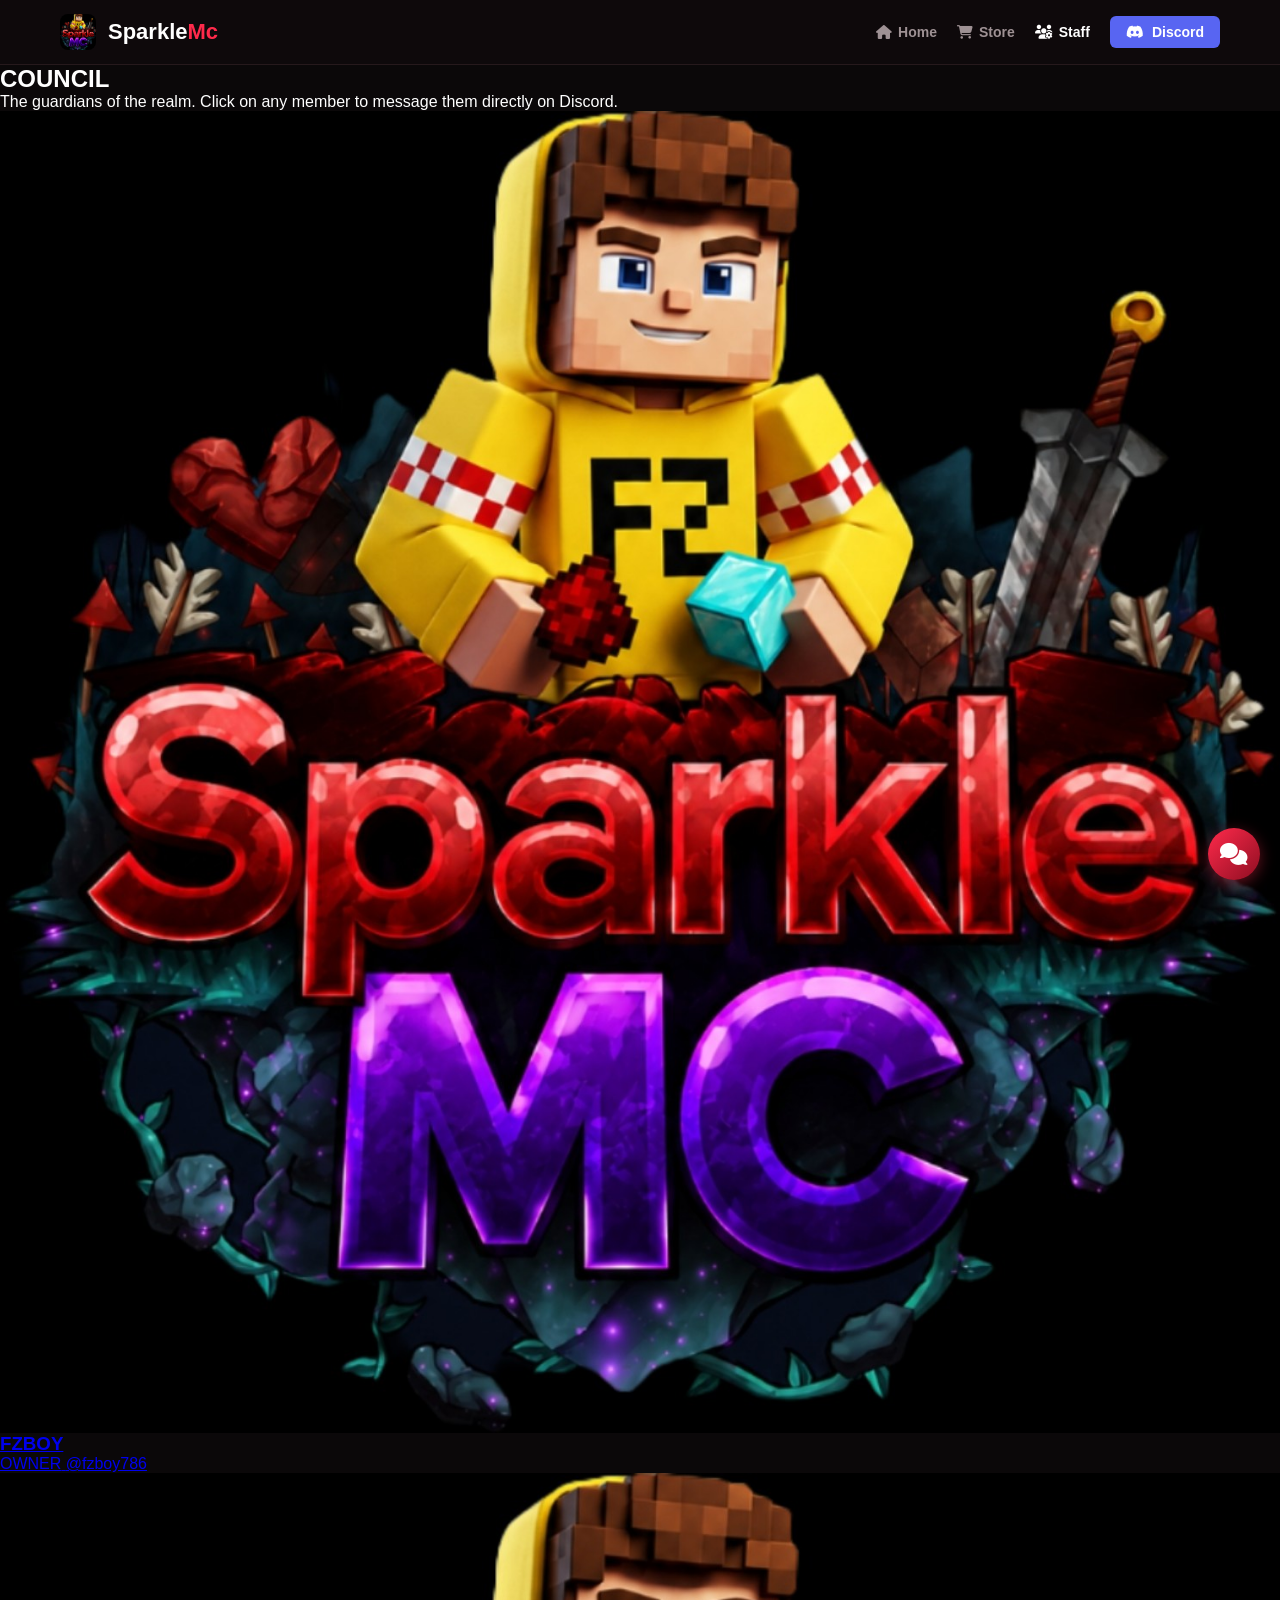
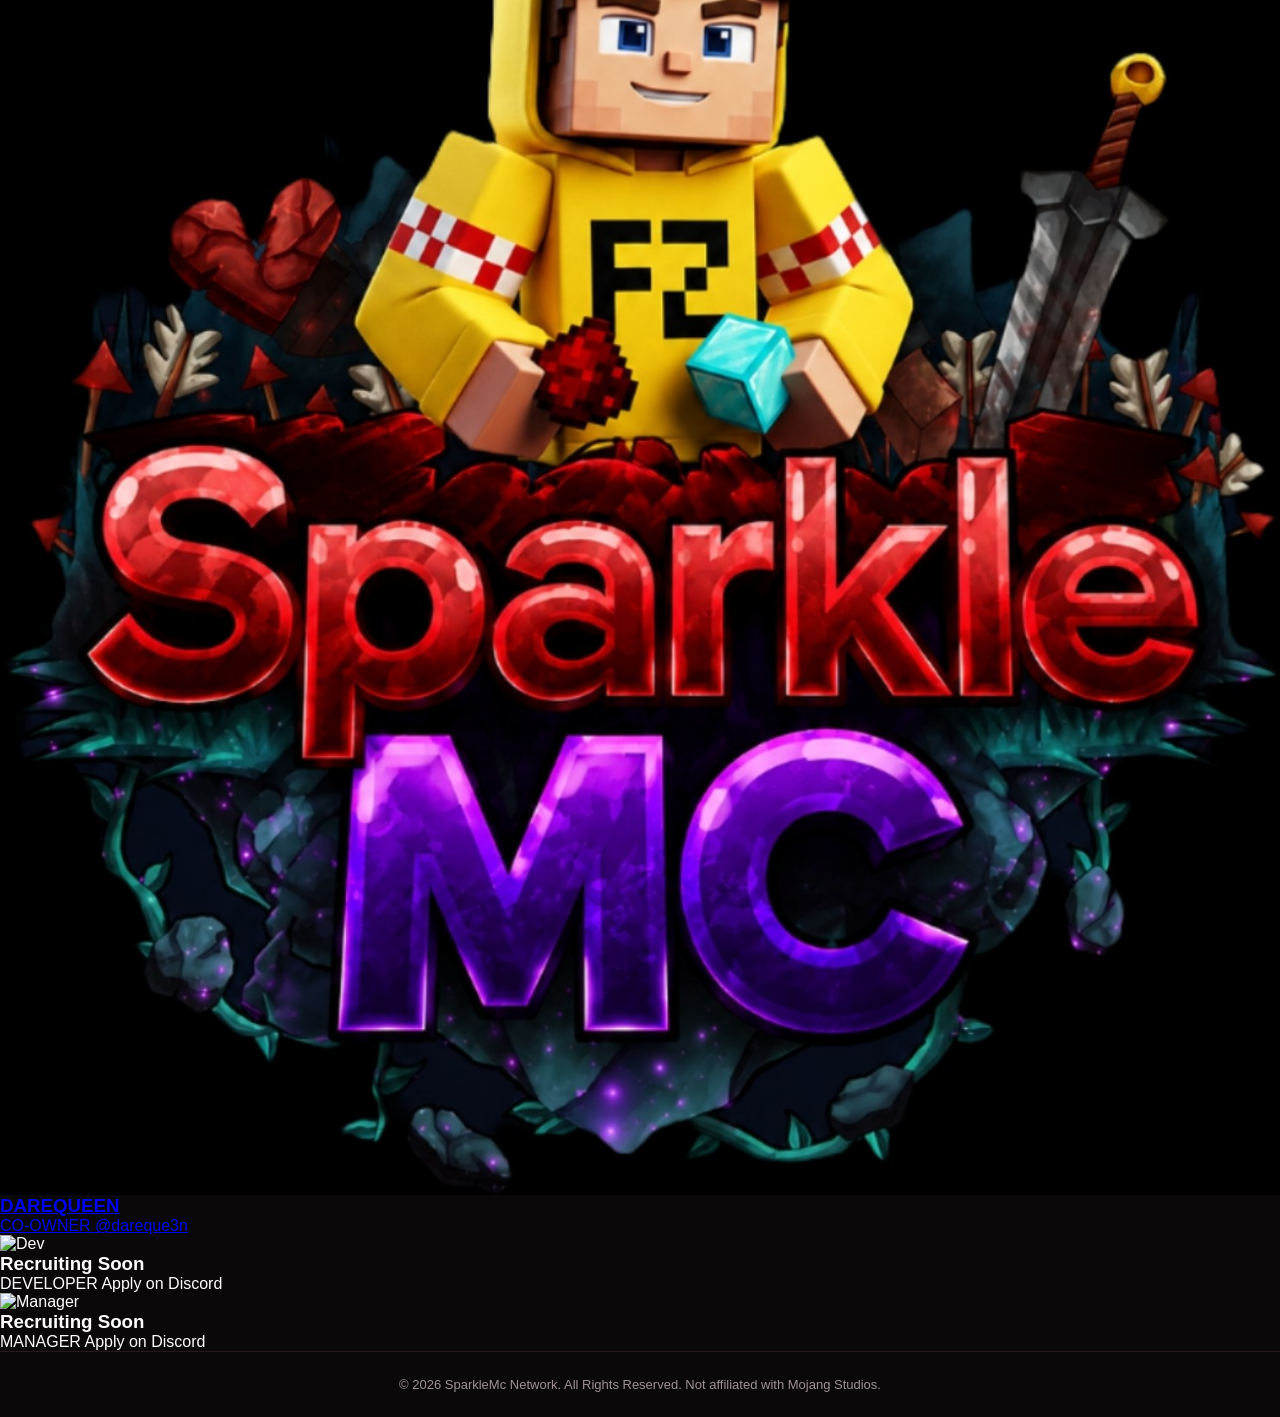
==== staff.html @ 98a2eccd "Create staff.html" ====
<!DOCTYPE html>
<html lang="en">
<head>
    <meta charset="UTF-8">
    <meta name="viewport" content="width=device-width, initial-scale=1.0">
    <title>SparkleMc — Council & Staff Team</title>
    <link rel="icon" type="image/png" href="logo.png">
    <link rel="stylesheet" href="https://cdnjs.cloudflare.com/ajax/libs/font-awesome/6.4.0/css/all.min.css">
    <link rel="stylesheet" href="style.css?v=fresh_5.0">
</head>
<body>

    <header class="site-header">
        <div class="nav-wrap">
            <a href="index.html" class="brand">
                <img src="logo.png" alt="SparkleMc" class="brand-logo" onerror="this.style.display='none'">
                <span>Sparkle<span class="highlight">Mc</span></span>
            </a>
            <nav class="nav-links">
                <a href="index.html" class="nav-link"><i class="fas fa-home"></i> Home</a>
                <a href="store.html" class="nav-link"><i class="fas fa-shopping-cart"></i> Store</a>
                <a href="staff.html" class="nav-link active"><i class="fas fa-users-cog"></i> Staff</a>
                <a href="https://discord.gg/62xxMq2NKv" target="_blank" class="nav-btn-discord">
                    <i class="fab fa-discord"></i> Discord
                </a>
            </nav>
        </div>
    </header>

    <section class="staff-sec">
        <div class="staff-header">
            <h1 class="staff-main-title">COUNCIL</h1>
            <p class="staff-subtitle">The guardians of the realm. Click on any member to message them directly on Discord.</p>
        </div>

        <div class="staff-grid">
            <!-- FZBOY (OWNER) -->
            <a href="https://discord.com/users/fzboy786" target="_blank" class="staff-card">
                <div class="staff-avatar-box">
                    <img src="https://mc-heads.net/avatar/FZBOY/100" alt="FZBOY Skin" class="staff-skin-head" onerror="this.src='logo.png'">
                    <span class="status-dot online"></span>
                </div>
                <div class="staff-info">
                    <h3 class="staff-name">FZBOY</h3>
                    <span class="staff-role role-owner">OWNER</span>
                    <span class="staff-handle">@fzboy786</span>
                </div>
            </a>

            <!-- DAREQUEEN (CO-OWNER) -->
            <a href="https://discord.com/users/dareque3n" target="_blank" class="staff-card">
                <div class="staff-avatar-box">
                    <img src="https://mc-heads.net/avatar/DAREQUEEN/100" alt="DareQueen Skin" class="staff-skin-head" onerror="this.src='logo.png'">
                    <span class="status-dot online"></span>
                </div>
                <div class="staff-info">
                    <h3 class="staff-name">DAREQUEEN</h3>
                    <span class="staff-role role-coowner">CO-OWNER</span>
                    <span class="staff-handle">@dareque3n</span>
                </div>
            </a>

            <!-- Placeholder: Developer -->
            <div class="staff-card locked-card">
                <div class="staff-avatar-box">
                    <img src="https://mc-heads.net/avatar/MHF_Steve/100" alt="Dev" class="staff-skin-head">
                    <span class="status-dot"></span>
                </div>
                <div class="staff-info">
                    <h3 class="staff-name">Recruiting Soon</h3>
                    <span class="staff-role role-dev">DEVELOPER</span>
                    <span class="staff-handle">Apply on Discord</span>
                </div>
            </div>

            <!-- Placeholder: Manager -->
            <div class="staff-card locked-card">
                <div class="staff-avatar-box">
                    <img src="https://mc-heads.net/avatar/MHF_Alex/100" alt="Manager" class="staff-skin-head">
                    <span class="status-dot"></span>
                </div>
                <div class="staff-info">
                    <h3 class="staff-name">Recruiting Soon</h3>
                    <span class="staff-role role-manager">MANAGER</span>
                    <span class="staff-handle">Apply on Discord</span>
                </div>
            </div>
        </div>
    </section>

    <!-- Global Live Public Chat -->
    <div class="floating-chat">
        <div id="chatBox" class="chat-window">
            <div class="chat-header">
                <div class="chat-header-info">
                    <div class="online-indicator"></div>
                    <strong>Public Live Chat</strong>
                </div>
                <button class="chat-close" onclick="toggleChat()">&times;</button>
            </div>
            <div class="chat-messages" id="chatMsgs">
                <div class="chat-bubble system">Global chat connected. Anyone on the website can see messages in real time!</div>
            </div>
            <form class="chat-input-row" onsubmit="sendGlobalChat(event)">
                <input type="text" id="chatUsername" placeholder="IGN" style="width: 70px; border-right: 1px solid var(--border-dim);" required>
                <input type="text" id="chatInput" placeholder="Send a message..." required>
                <button type="submit"><i class="fas fa-paper-plane"></i></button>
            </form>
        </div>
        <button class="chat-toggle-btn" onclick="toggleChat()" title="Global Chat">
            <i class="fas fa-comments"></i>
        </button>
    </div>

    <footer class="site-footer">
        <p>&copy; 2026 SparkleMc Network. All Rights Reserved. Not affiliated with Mojang Studios.</p>
    </footer>

    <script src="script.js?v=fresh_5.0"></script>
</body>
</html>
---- style.css ----
:root {
    --bg-dark: #0b0809;
    --bg-surface: #140f11;
    --bg-surface-light: #1c1517;
    --border-dim: #26191c;
    --crimson: #ff2a4b;
    --crimson-dark: #8f0e22;
    --gold: #ffaa00;
    --text-pure: #ffffff;
    --text-muted: #9e9194;
}

* {
    margin: 0;
    padding: 0;
    box-sizing: border-box;
    font-family: -apple-system, BlinkMacSystemFont, "Segoe UI", Roboto, Oxygen, Ubuntu, Cantarell, sans-serif;
    scroll-behavior: smooth;
}

body {
    background-color: var(--bg-dark);
    color: var(--text-pure);
    min-height: 100vh;
    overflow-x: hidden;
}

/* Base image control to prevent massive zoomed artwork */
img {
    max-width: 100%;
    height: auto;
    display: block;
}

.text-glow {
    color: var(--crimson);
    text-shadow: 0 0 16px rgba(255, 42, 75, 0.55);
}

.gold-text { color: var(--gold); }

/* --- Navbar --- */
.site-header {
    background: rgba(15, 10, 12, 0.95);
    border-bottom: 1px solid var(--border-dim);
    position: sticky;
    top: 0;
    z-index: 1000;
    backdrop-filter: blur(10px);
}

.nav-wrap {
    max-width: 1200px;
    margin: 0 auto;
    padding: 14px 20px;
    display: flex;
    justify-content: space-between;
    align-items: center;
}

.brand {
    display: flex;
    align-items: center;
    gap: 12px;
    text-decoration: none;
    color: #fff;
    font-size: 22px;
    font-weight: 900;
}

.brand-logo {
    width: 36px;
    height: 36px;
    border-radius: 8px;
    object-fit: cover;
}

.highlight { color: var(--crimson); }

.nav-links {
    display: flex;
    align-items: center;
    gap: 20px;
}

.nav-link {
    color: var(--text-muted);
    text-decoration: none;
    font-weight: 600;
    font-size: 14px;
    transition: 0.2s;
    display: flex;
    align-items: center;
    gap: 6px;
}

.nav-link:hover, .nav-link.active { color: #fff; }

.nav-btn-discord {
    background: #5865f2;
    color: #fff;
    text-decoration: none;
    padding: 8px 16px;
    border-radius: 6px;
    font-weight: 700;
    font-size: 14px;
    display: inline-flex;
    align-items: center;
    justify-content: center;
    gap: 8px;
    transition: 0.2s;
}

.nav-btn-discord:hover { background: #4752c4; }

/* --- Hero Section --- */
.hero-sec {
    padding: 60px 20px 45px;
    text-align: center;
    background: radial-gradient(circle at 50% 15%, rgba(255, 42, 75, 0.12), transparent 70%);
}

.hero-container {
    max-width: 800px;
    margin: 0 auto;
}

.pill-badge {
    display: inline-block;
    background: rgba(255, 42, 75, 0.12);
    color: var(--crimson);
    border: 1px solid rgba(255, 42, 75, 0.35);
    padding: 6px 14px;
    border-radius: 20px;
    font-size: 12px;
    font-weight: 800;
    margin-bottom: 18px;
    letter-spacing: 0.5px;
}

.hero-heading {
    font-size: clamp(32px, 5vw, 44px);
    font-weight: 900;
    margin-bottom: 12px;
}

.hero-subtext {
    color: var(--text-muted);
    font-size: 15px;
    line-height: 1.6;
    margin-bottom: 30px;
}

/* Dual IP Box */
.ip-row {
    display: flex;
    justify-content: center;
    gap: 15px;
    flex-wrap: wrap;
}

.ip-card {
    background: var(--bg-surface);
    border: 1px solid var(--border-dim);
    padding: 12px 20px;
    border-radius: 10px;
    display: flex;
    align-items: center;
    gap: 15px;
    cursor: pointer;
    position: relative;
    transition: 0.2s;
}

.ip-card:hover {
    border-color: var(--crimson);
    box-shadow: 0 0 15px rgba(255, 42, 75, 0.2);
}

.ip-text {
    display: flex;
    flex-direction: column;
    text-align: left;
}

.platform-label {
    font-size: 10px;
    color: var(--text-muted);
    font-weight: 700;
}

.address {
    font-size: 15px;
    font-weight: 800;
    color: #fff;
}

.copy-icon { color: var(--text-muted); }

.copy-alert {
    position: absolute;
    top: -24px;
    right: 12px;
    background: var(--crimson);
    color: #fff;
    font-size: 11px;
    font-weight: 800;
    padding: 2px 8px;
    border-radius: 4px;
    opacity: 0;
    pointer-events: none;
    transition: 0.2s;
}

.copy-alert.show { opacity: 1; }

/* --- Store Section --- */
.store-sec {
    max-width: 1200px;
    margin: 40px auto;
    padding: 0 20px;
}

.section-title-wrap {
    text-align: center;
    margin-bottom: 30px;
}

.section-title-wrap .title {
    font-size: 32px;
    font-weight: 900;
}

.section-title-wrap .subtitle {
    color: var(--text-muted);
    font-size: 14px;
    margin-top: 5px;
}

.category-nav {
    display: flex;
    justify-content: center;
    gap: 8px;
    margin-bottom: 32px;
    flex-wrap: wrap;
}

.cat-btn {
    background: var(--bg-surface);
    border: 1px solid var(--border-dim);
    color: var(--text-muted);
    padding: 9px 16px;
    border-radius: 8px;
    font-size: 13px;
    font-weight: 700;
    cursor: pointer;
    display: flex;
    align-items: center;
    gap: 8px;
    transition: 0.2s;
}

.cat-btn.active, .cat-btn:hover {
    background: var(--crimson-dark);
    color: #fff;
    border-color: var(--crimson);
    box-shadow: 0 0 10px rgba(255, 42, 75, 0.4);
}

.product-grid {
    display: grid;
    grid-template-columns: repeat(auto-fill, minmax(260px, 1fr));
    gap: 20px;
}

/* --- Product Cards --- */
.product-card {
    background: var(--bg-surface);
    border: 1px solid var(--border-dim);
    border-radius: 12px;
    padding: 24px 20px;
    text-align: center;
    position: relative;
    display: flex;
    flex-direction: column;
    justify-content: space-between;
    transition: 0.2s;
}

.product-card:hover {
    transform: translateY(-4px);
    border-color: rgba(255, 42, 75, 0.4);
    box-shadow: 0 8px 25px rgba(0,0,0,0.6);
}

.featured-border { border-color: rgba(255, 42, 75, 0.5); }
.ultimate-card { border-color: rgba(255, 170, 0, 0.5); }

.badge-tag {
    position: absolute;
    top: 12px;
    left: 12px;
    background: #2a2224;
    color: #fff;
    font-size: 10px;
    font-weight: 800;
    padding: 3px 8px;
    border-radius: 4px;
}

.tag-crimson { background: var(--crimson-dark); }
.tag-gold { background: #b8860b; }

.icon-sphere {
    width: 60px;
    height: 60px;
    margin: 10px auto 14px;
    border-radius: 12px;
    background: var(--bg-surface-light);
    display: flex;
    align-items: center;
    justify-content: center;
    font-size: 26px;
    border: 1px solid rgba(255, 255, 255, 0.05);
}

.icon-yellow { color: #f1c40f; }
.icon-red { color: #e74c3c; }
.icon-purple { color: #9b59b6; }
.icon-darkred { color: #c0392b; }
.icon-gold { color: #f39c12; }

.product-name {
    font-size: 19px;
    font-weight: 800;
    margin-bottom: 4px;
}

.product-desc {
    font-size: 13px;
    color: var(--text-muted);
    margin-bottom: 15px;
}

.product-price {
    font-size: 22px;
    font-weight: 900;
    margin-bottom: 16px;
}

.product-price .unit {
    font-size: 13px;
    color: var(--text-muted);
    font-weight: 500;
}

/* BlockFun Style Buttons */
.action-btn-row {
    display: flex;
    gap: 8px;
    align-items: center;
}

.btn-info {
    background: var(--gold);
    color: #111;
    border: none;
    border-radius: 8px;
    width: 44px;
    height: 44px;
    font-size: 18px;
    font-weight: 800;
    cursor: pointer;
    display: flex;
    align-items: center;
    justify-content: center;
    transition: 0.2s;
}

.btn-info:hover {
    background: #ffbe33;
    transform: scale(1.05);
}

.btn-purchase {
    flex: 1;
    background: linear-gradient(135deg, var(--crimson), var(--crimson-dark));
    color: #fff;
    border: none;
    height: 44px;
    border-radius: 8px;
    font-weight: 700;
    font-size: 14px;
    cursor: pointer;
    display: flex;
    align-items: center;
    justify-content: center;
    gap: 8px;
    transition: 0.2s;
}

.btn-purchase:hover {
    filter: brightness(1.15);
    box-shadow: 0 0 12px rgba(255, 42, 75, 0.45);
}

.full-width { width: 100%; }

/* Coin Card */
.coin-box {
    grid-column: 1 / -1;
    max-width: 480px;
    margin: 0 auto;
    width: 100%;
}

.coin-input-wrap {
    text-align: left;
    margin: 15px 0 10px;
}

.coin-input-wrap label {
    font-size: 12px;
    color: var(--text-muted);
    font-weight: 700;
    display: block;
    margin-bottom: 6px;
}

.coin-input-wrap input {
    width: 100%;
    background: var(--bg-dark);
    border: 1px solid var(--border-dim);
    padding: 12px;
    border-radius: 8px;
    color: #fff;
    font-size: 16px;
    font-weight: 700;
    outline: none;
}

.coin-preview {
    font-size: 17px;
    font-weight: 800;
    margin-bottom: 18px;
}

.empty-state {
    grid-column: 1 / -1;
    text-align: center;
    padding: 50px 20px;
    background: var(--bg-surface);
    border: 1px dashed var(--border-dim);
    border-radius: 12px;
}

.empty-state i { font-size: 38px; color: var(--text-muted); margin-bottom: 10px; }

/* Support & Footer */
.support-sec {
    max-width: 1000px;
    margin: 50px auto;
    padding: 0 20px;
}

.support-card {
    background: var(--bg-surface);
    border: 1px solid var(--border-dim);
    border-radius: 12px;
    padding: 24px;
    display: flex;
    align-items: center;
    justify-content: space-between;
    gap: 20px;
    flex-wrap: wrap;
}

.support-left {
    display: flex;
    align-items: center;
    gap: 16px;
}

.support-icon { font-size: 32px; color: var(--crimson); }
.support-left h3 { font-size: 18px; margin-bottom: 4px; }
.support-left p { color: var(--text-muted); font-size: 14px; }

.site-footer {
    text-align: center;
    padding: 25px;
    border-top: 1px solid var(--border-dim);
    color: var(--text-muted);
    font-size: 13px;
}

/* ==================== MODALS ==================== */
.modal-backdrop {
    display: none;
    position: fixed;
    top: 0;
    left: 0;
    width: 100%;
    height: 100%;
    background: rgba(0, 0, 0, 0.85);
    backdrop-filter: blur(6px);
    z-index: 9999;
    align-items: center;
    justify-content: center;
    padding: 15px;
}

.modal-close-btn {
    position: absolute;
    top: 14px;
    right: 16px;
    background: none;
    border: none;
    color: var(--text-muted);
    font-size: 26px;
    cursor: pointer;
}

.modal-close-btn:hover { color: #fff; }

/* 1. Info Window */
.info-window {
    background: var(--bg-surface);
    border: 1px solid var(--border-dim);
    border-radius: 14px;
    width: 100%;
    max-width: 480px;
    padding: 24px;
    position: relative;
    max-height: 85vh;
    box-shadow: 0 10px 40px rgba(0,0,0,0.85);
}

.info-window h2 {
    font-size: 22px;
    margin-bottom: 15px;
    border-bottom: 1px solid var(--border-dim);
    padding-bottom: 10px;
}

.info-content-scroll {
    max-height: 55vh;
    overflow-y: auto;
}

.info-content-scroll h4 {
    font-size: 13px;
    color: var(--text-muted);
    margin: 14px 0 8px;
    text-transform: uppercase;
}

.check-list { list-style: none; }

.check-list li {
    padding: 6px 0;
    font-size: 14px;
    color: #e0e0e0;
    border-bottom: 1px solid rgba(255, 255, 255, 0.03);
    position: relative;
    padding-left: 18px;
}

.check-list li::before {
    content: "•";
    color: var(--gold);
    font-size: 18px;
    position: absolute;
    left: 2px;
    top: -1px;
}

.cmd-list li { font-family: monospace; color: #ff8585; }

.info-footer {
    display: flex;
    align-items: center;
    justify-content: space-between;
    margin-top: 20px;
    padding-top: 15px;
    border-top: 1px solid var(--border-dim);
}

.info-cost {
    font-size: 22px;
    font-weight: 800;
    color: var(--gold);
}

/* 2. Payment & Ticket Window */
.pay-window {
    background: var(--bg-surface);
    border: 1px solid var(--border-dim);
    border-radius: 14px;
    width: 100%;
    max-width: 420px;
    padding: 24px;
    text-align: center;
    position: relative;
    max-height: 90vh;
    overflow-y: auto;
}

.pay-modal-title { font-size: 22px; margin-bottom: 4px; }
.pay-modal-sub { font-size: 13px; color: var(--text-muted); margin-bottom: 15px; }

.qr-container { margin-bottom: 15px; }

.qr-code-img {
    width: 170px !important;
    height: 170px !important;
    border-radius: 8px;
    border: 2px solid var(--crimson);
    padding: 4px;
    background: #fff;
    margin: 0 auto 10px;
}

.upi-id-pill {
    font-size: 13px;
    color: var(--text-muted);
    background: var(--bg-dark);
    padding: 4px 10px;
    border-radius: 4px;
    display: inline-block;
}

.payable-badge {
    margin-top: 8px;
    font-size: 16px;
    font-weight: 800;
    color: var(--crimson);
}

.order-form {
    text-align: left;
    margin-top: 15px;
}

.form-group { margin-bottom: 12px; }

.form-group label {
    display: block;
    font-size: 12px;
    color: var(--text-muted);
    margin-bottom: 5px;
    font-weight: 700;
}

.form-group input {
    width: 100%;
    background: var(--bg-dark);
    border: 1px solid var(--border-dim);
    padding: 10px 12px;
    border-radius: 6px;
    color: #fff;
    font-size: 14px;
    outline: none;
}

.form-group input:focus { border-color: var(--crimson); }

/* Review Status Step */
.status-icon {
    font-size: 44px;
    margin-bottom: 12px;
}

.status-msg {
    color: var(--text-muted);
    font-size: 13px;
    line-height: 1.5;
    margin: 10px 0 15px;
}

.order-summary-box {
    background: var(--bg-dark);
    border: 1px solid var(--border-dim);
    border-radius: 8px;
    padding: 12px 14px;
    text-align: left;
    font-size: 13px;
    margin-bottom: 15px;
}

.order-summary-box div {
    display: flex;
    justify-content: space-between;
    padding: 4px 0;
}

.tag-pending {
    background: #ff9800;
    color: #000;
    font-size: 10px;
    font-weight: 800;
    padding: 2px 6px;
    border-radius: 4px;
}

.status-note {
    font-size: 12px;
    color: var(--text-muted);
    margin-bottom: 15px;
}

/* ==================== LIVE SUPPORT CHAT ==================== */
.floating-chat {
    position: fixed;
    bottom: 20px;
    right: 20px;
    z-index: 999;
}

.chat-toggle-btn {
    background: linear-gradient(135deg, var(--crimson), var(--crimson-dark));
    border: none;
    width: 52px;
    height: 52px;
    border-radius: 50%;
    color: #fff;
    font-size: 22px;
    cursor: pointer;
    box-shadow: 0 4px 15px rgba(255, 42, 75, 0.4);
    display: flex;
    align-items: center;
    justify-content: center;
    transition: 0.2s;
}

.chat-toggle-btn:hover { transform: scale(1.08); }

.chat-window {
    display: none;
    position: absolute;
    bottom: 65px;
    right: 0;
    width: 310px;
    height: 390px;
    background: var(--bg-surface);
    border: 1px solid var(--border-dim);
    border-radius: 12px;
    box-shadow: 0 10px 30px rgba(0,0,0,0.85);
    flex-direction: column;
    overflow: hidden;
}

.chat-header {
    background: var(--bg-surface-light);
    border-bottom: 1px solid var(--border-dim);
    padding: 12px 15px;
    display: flex;
    justify-content: space-between;
    align-items: center;
}

.chat-header-info {
    display: flex;
    align-items: center;
    gap: 8px;
    font-size: 13px;
}

.online-indicator {
    width: 8px;
    height: 8px;
    background: #2ecc71;
    border-radius: 50%;
}

.chat-close {
    background: none;
    border: none;
    color: var(--text-muted);
    font-size: 20px;
    cursor: pointer;
}

.chat-messages {
    flex: 1;
    padding: 12px;
    overflow-y: auto;
    display: flex;
    flex-direction: column;
    gap: 8px;
    font-size: 13px;
}

.chat-bubble {
    max-width: 85%;
    padding: 8px 12px;
    border-radius: 8px;
    line-height: 1.4;
}

.chat-bubble.bot {
    background: var(--bg-surface-light);
    color: #e0e0e0;
    align-self: flex-start;
}

.chat-bubble.user {
    background: var(--crimson);
    color: #fff;
    align-self: flex-end;
}

.chat-input-row {
    display: flex;
    border-top: 1px solid var(--border-dim);
    background: var(--bg-dark);
}

.chat-input-row input {
    flex: 1;
    background: none;
    border: none;
    padding: 10px 12px;
    color: #fff;
    font-size: 13px;
    outline: none;
}

.chat-input-row button {
    background: none;
    border: none;
    color: var(--crimson);
    padding: 0 14px;
    cursor: pointer;
}
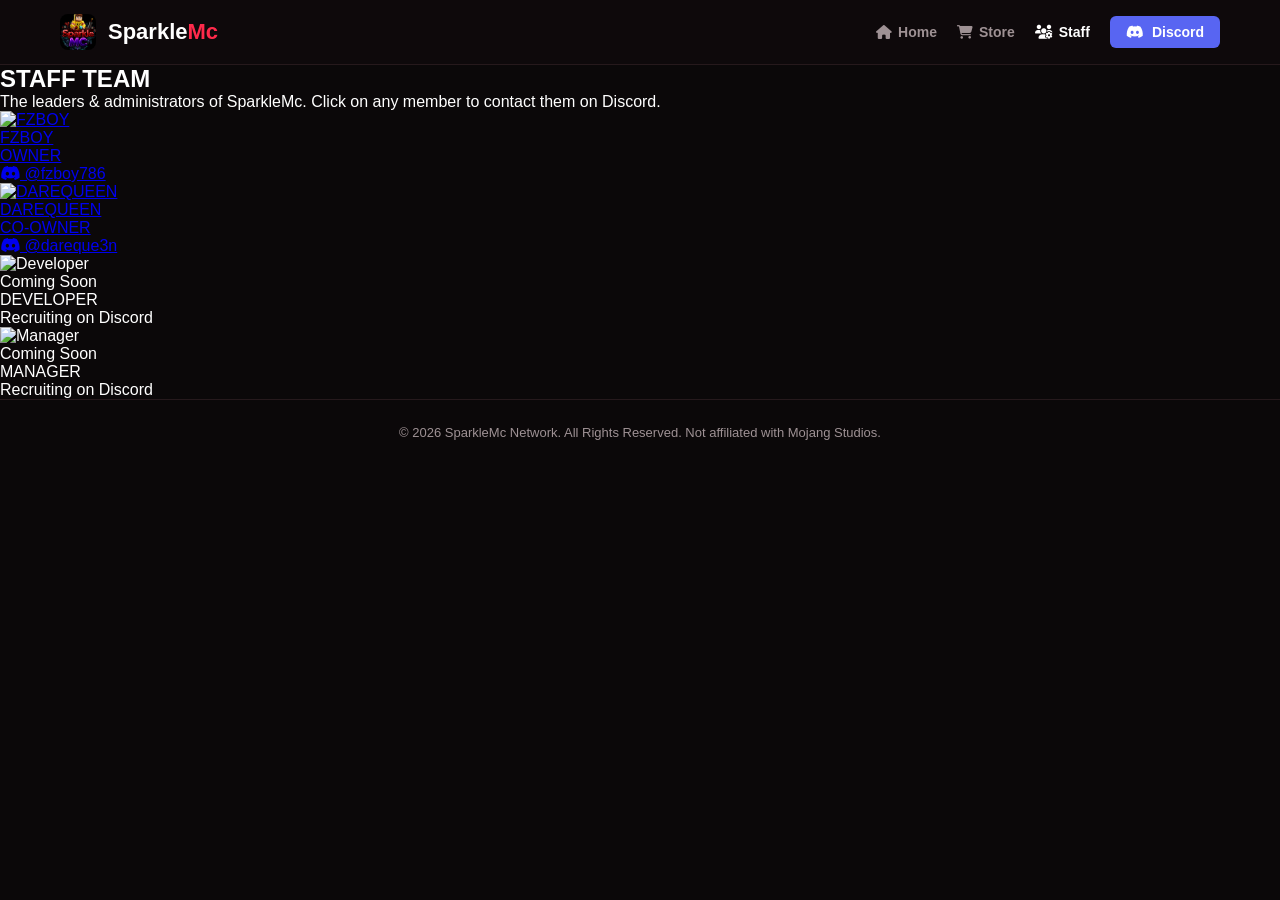
==== commit 7a2f470c: "Update staff.html" ====
--- a/staff.html
+++ b/staff.html
@@ -3,10 +3,10 @@
 <head>
     <meta charset="UTF-8">
     <meta name="viewport" content="width=device-width, initial-scale=1.0">
-    <title>SparkleMc — Council & Staff Team</title>
+    <title>SparkleMc — Staff Team</title>
     <link rel="icon" type="image/png" href="logo.png">
     <link rel="stylesheet" href="https://cdnjs.cloudflare.com/ajax/libs/font-awesome/6.4.0/css/all.min.css">
-    <link rel="stylesheet" href="style.css?v=fresh_5.0">
+    <link rel="stylesheet" href="style.css?v=6.0">
 </head>
 <body>
 
@@ -27,95 +27,71 @@
         </div>
     </header>
 
-    <section class="staff-sec">
-        <div class="staff-header">
-            <h1 class="staff-main-title">COUNCIL</h1>
-            <p class="staff-subtitle">The guardians of the realm. Click on any member to message them directly on Discord.</p>
+    <section class="draco-staff-sec">
+        <div class="draco-header">
+            <h1 class="draco-title">STAFF TEAM</h1>
+            <p class="draco-sub">The leaders & administrators of SparkleMc. Click on any member to contact them on Discord.</p>
         </div>
 
-        <div class="staff-grid">
+        <div class="draco-grid">
             <!-- FZBOY (OWNER) -->
-            <a href="https://discord.com/users/fzboy786" target="_blank" class="staff-card">
-                <div class="staff-avatar-box">
-                    <img src="https://mc-heads.net/avatar/FZBOY/100" alt="FZBOY Skin" class="staff-skin-head" onerror="this.src='logo.png'">
-                    <span class="status-dot online"></span>
+            <a href="https://discord.com/users/fzboy786" target="_blank" class="draco-card">
+                <div class="draco-head-box">
+                    <img src="https://api.mineatar.io/face/steve?scale=16" alt="FZBOY" class="draco-face">
+                    <span class="draco-status"></span>
                 </div>
-                <div class="staff-info">
-                    <h3 class="staff-name">FZBOY</h3>
-                    <span class="staff-role role-owner">OWNER</span>
-                    <span class="staff-handle">@fzboy786</span>
+                <div class="draco-details">
+                    <div class="draco-name">FZBOY</div>
+                    <div class="draco-rank rank-owner">OWNER</div>
+                    <div class="draco-discord"><i class="fab fa-discord"></i> @fzboy786</div>
                 </div>
             </a>
 
             <!-- DAREQUEEN (CO-OWNER) -->
-            <a href="https://discord.com/users/dareque3n" target="_blank" class="staff-card">
-                <div class="staff-avatar-box">
-                    <img src="https://mc-heads.net/avatar/DAREQUEEN/100" alt="DareQueen Skin" class="staff-skin-head" onerror="this.src='logo.png'">
-                    <span class="status-dot online"></span>
+            <a href="https://discord.com/users/dareque3n" target="_blank" class="draco-card">
+                <div class="draco-head-box">
+                    <img src="https://api.mineatar.io/face/alex?scale=16" alt="DAREQUEEN" class="draco-face">
+                    <span class="draco-status"></span>
                 </div>
-                <div class="staff-info">
-                    <h3 class="staff-name">DAREQUEEN</h3>
-                    <span class="staff-role role-coowner">CO-OWNER</span>
-                    <span class="staff-handle">@dareque3n</span>
+                <div class="draco-details">
+                    <div class="draco-name">DAREQUEEN</div>
+                    <div class="draco-rank rank-coowner">CO-OWNER</div>
+                    <div class="draco-discord"><i class="fab fa-discord"></i> @dareque3n</div>
                 </div>
             </a>
 
-            <!-- Placeholder: Developer -->
-            <div class="staff-card locked-card">
-                <div class="staff-avatar-box">
-                    <img src="https://mc-heads.net/avatar/MHF_Steve/100" alt="Dev" class="staff-skin-head">
-                    <span class="status-dot"></span>
+            <!-- DEVELOPER -->
+            <div class="draco-card locked-member">
+                <div class="draco-head-box">
+                    <img src="https://api.mineatar.io/face/MHF_Enderman?scale=16" alt="Developer" class="draco-face">
+                    <span class="draco-status offline"></span>
                 </div>
-                <div class="staff-info">
-                    <h3 class="staff-name">Recruiting Soon</h3>
-                    <span class="staff-role role-dev">DEVELOPER</span>
-                    <span class="staff-handle">Apply on Discord</span>
+                <div class="draco-details">
+                    <div class="draco-name">Coming Soon</div>
+                    <div class="draco-rank rank-dev">DEVELOPER</div>
+                    <div class="draco-discord">Recruiting on Discord</div>
                 </div>
             </div>
 
-            <!-- Placeholder: Manager -->
-            <div class="staff-card locked-card">
-                <div class="staff-avatar-box">
-                    <img src="https://mc-heads.net/avatar/MHF_Alex/100" alt="Manager" class="staff-skin-head">
-                    <span class="status-dot"></span>
+            <!-- MANAGER -->
+            <div class="draco-card locked-member">
+                <div class="draco-head-box">
+                    <img src="https://api.mineatar.io/face/MHF_Villager?scale=16" alt="Manager" class="draco-face">
+                    <span class="draco-status offline"></span>
                 </div>
-                <div class="staff-info">
-                    <h3 class="staff-name">Recruiting Soon</h3>
-                    <span class="staff-role role-manager">MANAGER</span>
-                    <span class="staff-handle">Apply on Discord</span>
+                <div class="draco-details">
+                    <div class="draco-name">Coming Soon</div>
+                    <div class="draco-rank rank-manager">MANAGER</div>
+                    <div class="draco-discord">Recruiting on Discord</div>
                 </div>
             </div>
         </div>
     </section>
 
-    <!-- Global Live Public Chat -->
-    <div class="floating-chat">
-        <div id="chatBox" class="chat-window">
-            <div class="chat-header">
-                <div class="chat-header-info">
-                    <div class="online-indicator"></div>
-                    <strong>Public Live Chat</strong>
-                </div>
-                <button class="chat-close" onclick="toggleChat()">&times;</button>
-            </div>
-            <div class="chat-messages" id="chatMsgs">
-                <div class="chat-bubble system">Global chat connected. Anyone on the website can see messages in real time!</div>
-            </div>
-            <form class="chat-input-row" onsubmit="sendGlobalChat(event)">
-                <input type="text" id="chatUsername" placeholder="IGN" style="width: 70px; border-right: 1px solid var(--border-dim);" required>
-                <input type="text" id="chatInput" placeholder="Send a message..." required>
-                <button type="submit"><i class="fas fa-paper-plane"></i></button>
-            </form>
-        </div>
-        <button class="chat-toggle-btn" onclick="toggleChat()" title="Global Chat">
-            <i class="fas fa-comments"></i>
-        </button>
-    </div>
-
     <footer class="site-footer">
         <p>&copy; 2026 SparkleMc Network. All Rights Reserved. Not affiliated with Mojang Studios.</p>
     </footer>
 
-    <script src="script.js?v=fresh_5.0"></script>
+    <script src="script.js?v=6.0"></script>
 </body>
 </html>
--- a/style.css
+++ b/style.css
@@ -25,21 +25,11 @@
     overflow-x: hidden;
 }
 
-/* Base image control to prevent massive zoomed artwork */
-img {
-    max-width: 100%;
-    height: auto;
-    display: block;
-}
-
-.text-glow {
-    color: var(--crimson);
-    text-shadow: 0 0 16px rgba(255, 42, 75, 0.55);
-}
-
+img { max-width: 100%; height: auto; display: block; }
+.text-glow { color: var(--crimson); text-shadow: 0 0 16px rgba(255, 42, 75, 0.55); }
 .gold-text { color: var(--gold); }
 
-/* --- Navbar --- */
+/* Header */
 .site-header {
     background: rgba(15, 10, 12, 0.95);
     border-bottom: 1px solid var(--border-dim);
@@ -68,30 +58,19 @@
     font-weight: 900;
 }
 
-.brand-logo {
-    width: 36px;
-    height: 36px;
-    border-radius: 8px;
-    object-fit: cover;
-}
-
+.brand-logo { width: 36px; height: 36px; border-radius: 8px; object-fit: cover; }
 .highlight { color: var(--crimson); }
-
-.nav-links {
-    display: flex;
-    align-items: center;
-    gap: 20px;
-}
+.nav-links { display: flex; align-items: center; gap: 20px; }
 
 .nav-link {
     color: var(--text-muted);
     text-decoration: none;
     font-weight: 600;
     font-size: 14px;
-    transition: 0.2s;
     display: flex;
     align-items: center;
     gap: 6px;
+    transition: 0.2s;
 }
 
 .nav-link:hover, .nav-link.active { color: #fff; }
@@ -113,17 +92,14 @@
 
 .nav-btn-discord:hover { background: #4752c4; }
 
-/* --- Hero Section --- */
+/* Hero */
 .hero-sec {
-    padding: 60px 20px 45px;
+    padding: 70px 20px 50px;
     text-align: center;
     background: radial-gradient(circle at 50% 15%, rgba(255, 42, 75, 0.12), transparent 70%);
 }
 
-.hero-container {
-    max-width: 800px;
-    margin: 0 auto;
-}
+.hero-container { max-width: 800px; margin: 0 auto; }
 
 .pill-badge {
     display: inline-block;
@@ -135,29 +111,12 @@
     font-size: 12px;
     font-weight: 800;
     margin-bottom: 18px;
-    letter-spacing: 0.5px;
-}
-
-.hero-heading {
-    font-size: clamp(32px, 5vw, 44px);
-    font-weight: 900;
-    margin-bottom: 12px;
-}
-
-.hero-subtext {
-    color: var(--text-muted);
-    font-size: 15px;
-    line-height: 1.6;
-    margin-bottom: 30px;
-}
-
-/* Dual IP Box */
-.ip-row {
-    display: flex;
-    justify-content: center;
-    gap: 15px;
-    flex-wrap: wrap;
-}
+}
+
+.hero-heading { font-size: clamp(32px, 5vw, 44px); font-weight: 900; margin-bottom: 12px; }
+.hero-subtext { color: var(--text-muted); font-size: 15px; line-height: 1.6; margin-bottom: 30px; }
+
+.ip-row { display: flex; justify-content: center; gap: 15px; flex-wrap: wrap; margin-bottom: 25px; }
 
 .ip-card {
     background: var(--bg-surface);
@@ -172,29 +131,10 @@
     transition: 0.2s;
 }
 
-.ip-card:hover {
-    border-color: var(--crimson);
-    box-shadow: 0 0 15px rgba(255, 42, 75, 0.2);
-}
-
-.ip-text {
-    display: flex;
-    flex-direction: column;
-    text-align: left;
-}
-
-.platform-label {
-    font-size: 10px;
-    color: var(--text-muted);
-    font-weight: 700;
-}
-
-.address {
-    font-size: 15px;
-    font-weight: 800;
-    color: #fff;
-}
-
+.ip-card:hover { border-color: var(--crimson); box-shadow: 0 0 15px rgba(255, 42, 75, 0.2); }
+.ip-text { display: flex; flex-direction: column; text-align: left; }
+.platform-label { font-size: 10px; color: var(--text-muted); font-weight: 700; }
+.address { font-size: 15px; font-weight: 800; color: #fff; }
 .copy-icon { color: var(--text-muted); }
 
 .copy-alert {
@@ -211,39 +151,31 @@
     pointer-events: none;
     transition: 0.2s;
 }
-
 .copy-alert.show { opacity: 1; }
 
-/* --- Store Section --- */
-.store-sec {
-    max-width: 1200px;
-    margin: 40px auto;
-    padding: 0 20px;
-}
-
-.section-title-wrap {
-    text-align: center;
-    margin-bottom: 30px;
-}
-
-.section-title-wrap .title {
-    font-size: 32px;
-    font-weight: 900;
-}
-
-.section-title-wrap .subtitle {
-    color: var(--text-muted);
-    font-size: 14px;
-    margin-top: 5px;
-}
-
-.category-nav {
-    display: flex;
-    justify-content: center;
+.hero-cta-row { display: flex; justify-content: center; gap: 15px; }
+.cta-btn { padding: 12px 26px; font-size: 15px; text-decoration: none; border-radius: 8px; }
+.cta-btn-secondary {
+    background: var(--bg-surface);
+    border: 1px solid var(--border-dim);
+    color: #fff;
+    padding: 12px 24px;
+    font-weight: 700;
+    text-decoration: none;
+    border-radius: 8px;
+    display: flex;
+    align-items: center;
     gap: 8px;
-    margin-bottom: 32px;
-    flex-wrap: wrap;
-}
+}
+.cta-btn-secondary:hover { border-color: var(--gold); }
+
+/* Store Section */
+.store-sec { max-width: 1200px; margin: 40px auto; padding: 0 20px; }
+.section-title-wrap { text-align: center; margin-bottom: 30px; }
+.section-title-wrap .title { font-size: 32px; font-weight: 900; }
+.section-title-wrap .subtitle { color: var(--text-muted); font-size: 14px; margin-top: 5px; }
+
+.category-nav { display: flex; justify-content: center; gap: 8px; margin-bottom: 32px; flex-wrap: wrap; }
 
 .cat-btn {
     background: var(--bg-surface);
@@ -264,16 +196,10 @@
     background: var(--crimson-dark);
     color: #fff;
     border-color: var(--crimson);
-    box-shadow: 0 0 10px rgba(255, 42, 75, 0.4);
-}
-
-.product-grid {
-    display: grid;
-    grid-template-columns: repeat(auto-fill, minmax(260px, 1fr));
-    gap: 20px;
-}
-
-/* --- Product Cards --- */
+}
+
+.product-grid { display: grid; grid-template-columns: repeat(auto-fill, minmax(260px, 1fr)); gap: 20px; }
+
 .product-card {
     background: var(--bg-surface);
     border: 1px solid var(--border-dim);
@@ -287,12 +213,7 @@
     transition: 0.2s;
 }
 
-.product-card:hover {
-    transform: translateY(-4px);
-    border-color: rgba(255, 42, 75, 0.4);
-    box-shadow: 0 8px 25px rgba(0,0,0,0.6);
-}
-
+.product-card:hover { transform: translateY(-4px); border-color: rgba(255, 42, 75, 0.4); }
 .featured-border { border-color: rgba(255, 42, 75, 0.5); }
 .ultimate-card { border-color: rgba(255, 170, 0, 0.5); }
 
@@ -307,7 +228,6 @@
     padding: 3px 8px;
     border-radius: 4px;
 }
-
 .tag-crimson { background: var(--crimson-dark); }
 .tag-gold { background: #b8860b; }
 
@@ -321,45 +241,19 @@
     align-items: center;
     justify-content: center;
     font-size: 26px;
-    border: 1px solid rgba(255, 255, 255, 0.05);
-}
-
+}
 .icon-yellow { color: #f1c40f; }
 .icon-red { color: #e74c3c; }
 .icon-purple { color: #9b59b6; }
 .icon-darkred { color: #c0392b; }
 .icon-gold { color: #f39c12; }
 
-.product-name {
-    font-size: 19px;
-    font-weight: 800;
-    margin-bottom: 4px;
-}
-
-.product-desc {
-    font-size: 13px;
-    color: var(--text-muted);
-    margin-bottom: 15px;
-}
-
-.product-price {
-    font-size: 22px;
-    font-weight: 900;
-    margin-bottom: 16px;
-}
-
-.product-price .unit {
-    font-size: 13px;
-    color: var(--text-muted);
-    font-weight: 500;
-}
-
-/* BlockFun Style Buttons */
-.action-btn-row {
-    display: flex;
-    gap: 8px;
-    align-items: center;
-}
+.product-name { font-size: 19px; font-weight: 800; margin-bottom: 4px; }
+.product-desc { font-size: 13px; color: var(--text-muted); margin-bottom: 15px; }
+.product-price { font-size: 22px; font-weight: 900; margin-bottom: 16px; }
+.product-price .unit { font-size: 13px; color: var(--text-muted); font-weight: 500; }
+
+.action-btn-row { display: flex; gap: 8px; align-items: center; }
 
 .btn-info {
     background: var(--gold);
@@ -374,12 +268,6 @@
     display: flex;
     align-items: center;
     justify-content: center;
-    transition: 0.2s;
-}
-
-.btn-info:hover {
-    background: #ffbe33;
-    transform: scale(1.05);
 }
 
 .btn-purchase {
@@ -396,111 +284,109 @@
     align-items: center;
     justify-content: center;
     gap: 8px;
-    transition: 0.2s;
-}
-
-.btn-purchase:hover {
-    filter: brightness(1.15);
-    box-shadow: 0 0 12px rgba(255, 42, 75, 0.45);
 }
 
 .full-width { width: 100%; }
 
-/* Coin Card */
-.coin-box {
-    grid-column: 1 / -1;
-    max-width: 480px;
-    margin: 0 auto;
-    width: 100%;
-}
-
-.coin-input-wrap {
-    text-align: left;
-    margin: 15px 0 10px;
-}
-
-.coin-input-wrap label {
-    font-size: 12px;
-    color: var(--text-muted);
-    font-weight: 700;
-    display: block;
-    margin-bottom: 6px;
-}
-
-.coin-input-wrap input {
-    width: 100%;
-    background: var(--bg-dark);
-    border: 1px solid var(--border-dim);
-    padding: 12px;
+/* Coin Box */
+.coin-box { grid-column: 1 / -1; max-width: 480px; margin: 0 auto; width: 100%; }
+.coin-input-wrap { text-align: left; margin: 15px 0 10px; }
+.coin-input-wrap label { font-size: 12px; color: var(--text-muted); font-weight: 700; display: block; margin-bottom: 6px; }
+.coin-input-wrap input { width: 100%; background: var(--bg-dark); border: 1px solid var(--border-dim); padding: 12px; border-radius: 8px; color: #fff; font-size: 16px; font-weight: 700; outline: none; }
+.coin-preview { font-size: 17px; font-weight: 800; margin-bottom: 18px; }
+
+.empty-state { grid-column: 1 / -1; text-align: center; padding: 50px 20px; background: var(--bg-surface); border: 1px dashed var(--border-dim); border-radius: 12px; }
+.empty-state i { font-size: 38px; color: var(--text-muted); margin-bottom: 10px; }
+
+/* ==================== DRACOSMP STAFF COUNCIL PAGE ==================== */
+.staff-sec { max-width: 1100px; margin: 50px auto; padding: 0 20px; }
+.staff-header { text-align: center; margin-bottom: 40px; }
+.staff-main-title { font-size: 38px; font-weight: 900; letter-spacing: 2px; }
+.staff-subtitle { color: var(--text-muted); font-size: 15px; margin-top: 8px; }
+
+.staff-grid {
+    display: grid;
+    grid-template-columns: repeat(auto-fill, minmax(300px, 1fr));
+    gap: 20px;
+}
+
+.staff-card {
+    background: #110d0f;
+    border: 1px solid var(--border-dim);
+    border-radius: 14px;
+    padding: 20px;
+    display: flex;
+    align-items: center;
+    gap: 18px;
+    text-decoration: none;
+    color: #fff;
+    transition: 0.2s ease;
+    cursor: pointer;
+}
+
+.staff-card:hover {
+    background: #171114;
+    border-color: var(--crimson);
+    transform: translateY(-3px);
+    box-shadow: 0 6px 20px rgba(255, 42, 75, 0.25);
+}
+
+.staff-avatar-box {
+    position: relative;
+    width: 64px;
+    height: 64px;
+    border-radius: 12px;
+    background: #1e1518;
+    display: flex;
+    align-items: center;
+    justify-content: center;
+    border: 1px solid rgba(255, 255, 255, 0.05);
+}
+
+.staff-skin-head {
+    width: 52px;
+    height: 52px;
     border-radius: 8px;
-    color: #fff;
-    font-size: 16px;
-    font-weight: 700;
-    outline: none;
-}
-
-.coin-preview {
-    font-size: 17px;
-    font-weight: 800;
-    margin-bottom: 18px;
-}
-
-.empty-state {
-    grid-column: 1 / -1;
-    text-align: center;
-    padding: 50px 20px;
-    background: var(--bg-surface);
-    border: 1px dashed var(--border-dim);
-    border-radius: 12px;
-}
-
-.empty-state i { font-size: 38px; color: var(--text-muted); margin-bottom: 10px; }
-
-/* Support & Footer */
-.support-sec {
-    max-width: 1000px;
-    margin: 50px auto;
-    padding: 0 20px;
-}
-
-.support-card {
-    background: var(--bg-surface);
-    border: 1px solid var(--border-dim);
-    border-radius: 12px;
-    padding: 24px;
-    display: flex;
-    align-items: center;
-    justify-content: space-between;
-    gap: 20px;
-    flex-wrap: wrap;
-}
-
-.support-left {
-    display: flex;
-    align-items: center;
-    gap: 16px;
-}
-
-.support-icon { font-size: 32px; color: var(--crimson); }
-.support-left h3 { font-size: 18px; margin-bottom: 4px; }
-.support-left p { color: var(--text-muted); font-size: 14px; }
-
-.site-footer {
-    text-align: center;
-    padding: 25px;
-    border-top: 1px solid var(--border-dim);
-    color: var(--text-muted);
-    font-size: 13px;
-}
-
-/* ==================== MODALS ==================== */
+    image-rendering: pixelated;
+}
+
+.status-dot {
+    position: absolute;
+    bottom: -3px;
+    right: -3px;
+    width: 14px;
+    height: 14px;
+    border-radius: 50%;
+    background: #666;
+    border: 2px solid #110d0f;
+}
+
+.status-dot.online { background: #2ecc71; box-shadow: 0 0 8px #2ecc71; }
+
+.staff-info { display: flex; flex-direction: column; text-align: left; }
+.staff-name { font-size: 18px; font-weight: 800; margin-bottom: 4px; }
+
+.staff-role {
+    font-size: 11px;
+    font-weight: 900;
+    letter-spacing: 1px;
+    text-transform: uppercase;
+}
+
+.role-owner { color: #ff3344; }
+.role-coowner { color: #ff77aa; }
+.role-dev { color: #a370f7; }
+.role-manager { color: #f1c40f; }
+
+.staff-handle { font-size: 12px; color: var(--text-muted); margin-top: 4px; }
+.locked-card { opacity: 0.6; cursor: not-allowed; }
+.locked-card:hover { transform: none; border-color: var(--border-dim); }
+
+/* Modals */
 .modal-backdrop {
     display: none;
     position: fixed;
-    top: 0;
-    left: 0;
-    width: 100%;
-    height: 100%;
+    top: 0; left: 0; width: 100%; height: 100%;
     background: rgba(0, 0, 0, 0.85);
     backdrop-filter: blur(6px);
     z-index: 9999;
@@ -509,326 +395,68 @@
     padding: 15px;
 }
 
-.modal-close-btn {
-    position: absolute;
-    top: 14px;
-    right: 16px;
-    background: none;
-    border: none;
-    color: var(--text-muted);
-    font-size: 26px;
-    cursor: pointer;
-}
-
+.modal-close-btn { position: absolute; top: 14px; right: 16px; background: none; border: none; color: var(--text-muted); font-size: 26px; cursor: pointer; }
 .modal-close-btn:hover { color: #fff; }
 
-/* 1. Info Window */
-.info-window {
+.info-window, .pay-window {
     background: var(--bg-surface);
     border: 1px solid var(--border-dim);
     border-radius: 14px;
     width: 100%;
-    max-width: 480px;
+    max-width: 440px;
     padding: 24px;
     position: relative;
-    max-height: 85vh;
-    box-shadow: 0 10px 40px rgba(0,0,0,0.85);
-}
-
-.info-window h2 {
-    font-size: 22px;
-    margin-bottom: 15px;
-    border-bottom: 1px solid var(--border-dim);
-    padding-bottom: 10px;
-}
-
-.info-content-scroll {
-    max-height: 55vh;
+    max-height: 88vh;
     overflow-y: auto;
 }
 
-.info-content-scroll h4 {
-    font-size: 13px;
-    color: var(--text-muted);
-    margin: 14px 0 8px;
-    text-transform: uppercase;
-}
-
+.info-content-scroll { max-height: 55vh; overflow-y: auto; }
+.info-content-scroll h4 { font-size: 13px; color: var(--text-muted); margin: 14px 0 8px; text-transform: uppercase; }
 .check-list { list-style: none; }
-
-.check-list li {
-    padding: 6px 0;
-    font-size: 14px;
-    color: #e0e0e0;
-    border-bottom: 1px solid rgba(255, 255, 255, 0.03);
-    position: relative;
-    padding-left: 18px;
-}
-
-.check-list li::before {
-    content: "•";
-    color: var(--gold);
-    font-size: 18px;
-    position: absolute;
-    left: 2px;
-    top: -1px;
-}
-
+.check-list li { padding: 6px 0; font-size: 14px; color: #e0e0e0; border-bottom: 1px solid rgba(255, 255, 255, 0.03); position: relative; padding-left: 18px; }
+.check-list li::before { content: "•"; color: var(--gold); font-size: 18px; position: absolute; left: 2px; top: -1px; }
 .cmd-list li { font-family: monospace; color: #ff8585; }
 
-.info-footer {
-    display: flex;
-    align-items: center;
-    justify-content: space-between;
-    margin-top: 20px;
-    padding-top: 15px;
-    border-top: 1px solid var(--border-dim);
-}
-
-.info-cost {
-    font-size: 22px;
-    font-weight: 800;
-    color: var(--gold);
-}
-
-/* 2. Payment & Ticket Window */
-.pay-window {
-    background: var(--bg-surface);
-    border: 1px solid var(--border-dim);
-    border-radius: 14px;
-    width: 100%;
-    max-width: 420px;
-    padding: 24px;
-    text-align: center;
-    position: relative;
-    max-height: 90vh;
-    overflow-y: auto;
-}
-
+.info-footer { display: flex; align-items: center; justify-content: space-between; margin-top: 20px; padding-top: 15px; border-top: 1px solid var(--border-dim); }
+.info-cost { font-size: 22px; font-weight: 800; color: var(--gold); }
+
+/* QR & Ticket Form */
 .pay-modal-title { font-size: 22px; margin-bottom: 4px; }
 .pay-modal-sub { font-size: 13px; color: var(--text-muted); margin-bottom: 15px; }
-
 .qr-container { margin-bottom: 15px; }
-
-.qr-code-img {
-    width: 170px !important;
-    height: 170px !important;
-    border-radius: 8px;
-    border: 2px solid var(--crimson);
-    padding: 4px;
-    background: #fff;
-    margin: 0 auto 10px;
-}
-
-.upi-id-pill {
-    font-size: 13px;
-    color: var(--text-muted);
-    background: var(--bg-dark);
-    padding: 4px 10px;
-    border-radius: 4px;
-    display: inline-block;
-}
-
-.payable-badge {
-    margin-top: 8px;
-    font-size: 16px;
-    font-weight: 800;
-    color: var(--crimson);
-}
-
-.order-form {
-    text-align: left;
-    margin-top: 15px;
-}
-
+.qr-code-img { width: 170px !important; height: 170px !important; border-radius: 8px; border: 2px solid var(--crimson); padding: 4px; background: #fff; margin: 0 auto 10px; }
+.upi-id-pill { font-size: 13px; color: var(--text-muted); background: var(--bg-dark); padding: 4px 10px; border-radius: 4px; display: inline-block; }
+.payable-badge { margin-top: 8px; font-size: 16px; font-weight: 800; color: var(--crimson); }
+
+.order-form { text-align: left; margin-top: 15px; }
 .form-group { margin-bottom: 12px; }
-
-.form-group label {
-    display: block;
-    font-size: 12px;
-    color: var(--text-muted);
-    margin-bottom: 5px;
-    font-weight: 700;
-}
-
-.form-group input {
-    width: 100%;
-    background: var(--bg-dark);
-    border: 1px solid var(--border-dim);
-    padding: 10px 12px;
-    border-radius: 6px;
-    color: #fff;
-    font-size: 14px;
-    outline: none;
-}
-
+.form-group label { display: block; font-size: 12px; color: var(--text-muted); margin-bottom: 5px; font-weight: 700; }
+.form-group input { width: 100%; background: var(--bg-dark); border: 1px solid var(--border-dim); padding: 10px 12px; border-radius: 6px; color: #fff; font-size: 14px; outline: none; }
 .form-group input:focus { border-color: var(--crimson); }
 
-/* Review Status Step */
-.status-icon {
-    font-size: 44px;
-    margin-bottom: 12px;
-}
-
-.status-msg {
-    color: var(--text-muted);
-    font-size: 13px;
-    line-height: 1.5;
-    margin: 10px 0 15px;
-}
-
-.order-summary-box {
-    background: var(--bg-dark);
-    border: 1px solid var(--border-dim);
-    border-radius: 8px;
-    padding: 12px 14px;
-    text-align: left;
-    font-size: 13px;
-    margin-bottom: 15px;
-}
-
-.order-summary-box div {
-    display: flex;
-    justify-content: space-between;
-    padding: 4px 0;
-}
-
-.tag-pending {
-    background: #ff9800;
-    color: #000;
-    font-size: 10px;
-    font-weight: 800;
-    padding: 2px 6px;
-    border-radius: 4px;
-}
-
-.status-note {
-    font-size: 12px;
-    color: var(--text-muted);
-    margin-bottom: 15px;
-}
-
-/* ==================== LIVE SUPPORT CHAT ==================== */
-.floating-chat {
-    position: fixed;
-    bottom: 20px;
-    right: 20px;
-    z-index: 999;
-}
-
-.chat-toggle-btn {
-    background: linear-gradient(135deg, var(--crimson), var(--crimson-dark));
-    border: none;
-    width: 52px;
-    height: 52px;
-    border-radius: 50%;
-    color: #fff;
-    font-size: 22px;
-    cursor: pointer;
-    box-shadow: 0 4px 15px rgba(255, 42, 75, 0.4);
-    display: flex;
-    align-items: center;
-    justify-content: center;
-    transition: 0.2s;
-}
-
-.chat-toggle-btn:hover { transform: scale(1.08); }
-
-.chat-window {
-    display: none;
-    position: absolute;
-    bottom: 65px;
-    right: 0;
-    width: 310px;
-    height: 390px;
-    background: var(--bg-surface);
-    border: 1px solid var(--border-dim);
-    border-radius: 12px;
-    box-shadow: 0 10px 30px rgba(0,0,0,0.85);
-    flex-direction: column;
-    overflow: hidden;
-}
-
-.chat-header {
-    background: var(--bg-surface-light);
-    border-bottom: 1px solid var(--border-dim);
-    padding: 12px 15px;
-    display: flex;
-    justify-content: space-between;
-    align-items: center;
-}
-
-.chat-header-info {
-    display: flex;
-    align-items: center;
-    gap: 8px;
-    font-size: 13px;
-}
-
-.online-indicator {
-    width: 8px;
-    height: 8px;
-    background: #2ecc71;
-    border-radius: 50%;
-}
-
-.chat-close {
-    background: none;
-    border: none;
-    color: var(--text-muted);
-    font-size: 20px;
-    cursor: pointer;
-}
-
-.chat-messages {
-    flex: 1;
-    padding: 12px;
-    overflow-y: auto;
-    display: flex;
-    flex-direction: column;
-    gap: 8px;
-    font-size: 13px;
-}
-
-.chat-bubble {
-    max-width: 85%;
-    padding: 8px 12px;
-    border-radius: 8px;
-    line-height: 1.4;
-}
-
-.chat-bubble.bot {
-    background: var(--bg-surface-light);
-    color: #e0e0e0;
-    align-self: flex-start;
-}
-
-.chat-bubble.user {
-    background: var(--crimson);
-    color: #fff;
-    align-self: flex-end;
-}
-
-.chat-input-row {
-    display: flex;
-    border-top: 1px solid var(--border-dim);
-    background: var(--bg-dark);
-}
-
-.chat-input-row input {
-    flex: 1;
-    background: none;
-    border: none;
-    padding: 10px 12px;
-    color: #fff;
-    font-size: 13px;
-    outline: none;
-}
-
-.chat-input-row button {
-    background: none;
-    border: none;
-    color: var(--crimson);
-    padding: 0 14px;
-    cursor: pointer;
-}
+.status-icon { font-size: 44px; margin-bottom: 12px; text-align: center; }
+.status-msg { color: var(--text-muted); font-size: 13px; line-height: 1.5; margin: 10px 0 15px; text-align: center; }
+.order-summary-box { background: var(--bg-dark); border: 1px solid var(--border-dim); border-radius: 8px; padding: 12px 14px; font-size: 13px; margin-bottom: 15px; }
+.order-summary-box div { display: flex; justify-content: space-between; padding: 4px 0; }
+.tag-pending { background: #ff9800; color: #000; font-size: 10px; font-weight: 800; padding: 2px 6px; border-radius: 4px; }
+
+/* Real-Time Live Chat */
+.floating-chat { position: fixed; bottom: 20px; right: 20px; z-index: 999; }
+.chat-toggle-btn { background: linear-gradient(135deg, var(--crimson), var(--crimson-dark)); border: none; width: 52px; height: 52px; border-radius: 50%; color: #fff; font-size: 22px; cursor: pointer; box-shadow: 0 4px 15px rgba(255, 42, 75, 0.4); display: flex; align-items: center; justify-content: center; }
+.chat-window { display: none; position: absolute; bottom: 65px; right: 0; width: 330px; height: 420px; background: var(--bg-surface); border: 1px solid var(--border-dim); border-radius: 12px; box-shadow: 0 10px 30px rgba(0,0,0,0.85); flex-direction: column; overflow: hidden; }
+.chat-header { background: var(--bg-surface-light); border-bottom: 1px solid var(--border-dim); padding: 12px 15px; display: flex; justify-content: space-between; align-items: center; }
+.chat-header-info { display: flex; align-items: center; gap: 8px; font-size: 13px; }
+.online-indicator { width: 8px; height: 8px; background: #2ecc71; border-radius: 50%; box-shadow: 0 0 6px #2ecc71; }
+.chat-close { background: none; border: none; color: var(--text-muted); font-size: 20px; cursor: pointer; }
+.chat-messages { flex: 1; padding: 12px; overflow-y: auto; display: flex; flex-direction: column; gap: 8px; font-size: 13px; }
+.chat-bubble { max-width: 90%; padding: 8px 12px; border-radius: 8px; line-height: 1.4; word-break: break-word; }
+.chat-bubble.system { background: rgba(255, 170, 0, 0.1); border: 1px solid rgba(255, 170, 0, 0.3); color: var(--gold); font-size: 11px; align-self: center; text-align: center; }
+.chat-bubble.msg { background: var(--bg-surface-light); color: #fff; align-self: flex-start; }
+.chat-bubble.mine { background: var(--crimson); color: #fff; align-self: flex-end; }
+.chat-bubble .sender { font-size: 11px; font-weight: 800; color: #ffaa00; display: block; margin-bottom: 2px; }
+.chat-input-row { display: flex; border-top: 1px solid var(--border-dim); background: var(--bg-dark); }
+.chat-input-row input { background: none; border: none; padding: 10px 10px; color: #fff; font-size: 13px; outline: none; }
+.chat-input-row button { background: none; border: none; color: var(--crimson); padding: 0 14px; cursor: pointer; }
+
+.site-footer { text-align: center; padding: 25px; border-top: 1px solid var(--border-dim); color: var(--text-muted); font-size: 13px; }
+    
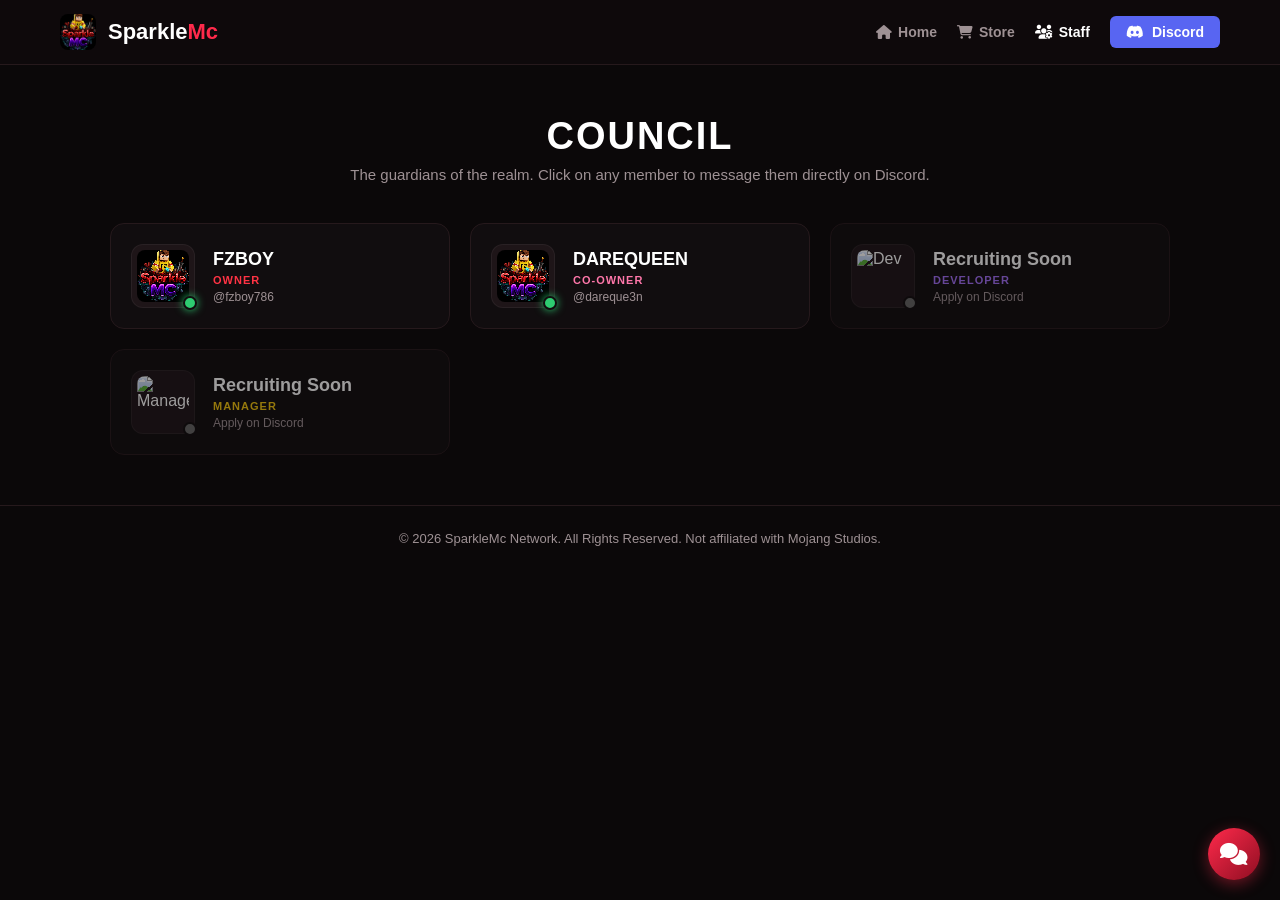
==== commit 2f34d8fc: "Update staff.html" ====
--- a/staff.html
+++ b/staff.html
@@ -3,10 +3,10 @@
 <head>
     <meta charset="UTF-8">
     <meta name="viewport" content="width=device-width, initial-scale=1.0">
-    <title>SparkleMc — Staff Team</title>
+    <title>SparkleMc — Council & Staff Team</title>
     <link rel="icon" type="image/png" href="logo.png">
     <link rel="stylesheet" href="https://cdnjs.cloudflare.com/ajax/libs/font-awesome/6.4.0/css/all.min.css">
-    <link rel="stylesheet" href="style.css?v=6.0">
+    <link rel="stylesheet" href="style.css?v=fresh_5.0">
 </head>
 <body>
 
@@ -27,71 +27,95 @@
         </div>
     </header>
 
-    <section class="draco-staff-sec">
-        <div class="draco-header">
-            <h1 class="draco-title">STAFF TEAM</h1>
-            <p class="draco-sub">The leaders & administrators of SparkleMc. Click on any member to contact them on Discord.</p>
+    <section class="staff-sec">
+        <div class="staff-header">
+            <h1 class="staff-main-title">COUNCIL</h1>
+            <p class="staff-subtitle">The guardians of the realm. Click on any member to message them directly on Discord.</p>
         </div>
 
-        <div class="draco-grid">
+        <div class="staff-grid">
             <!-- FZBOY (OWNER) -->
-            <a href="https://discord.com/users/fzboy786" target="_blank" class="draco-card">
-                <div class="draco-head-box">
-                    <img src="https://api.mineatar.io/face/steve?scale=16" alt="FZBOY" class="draco-face">
-                    <span class="draco-status"></span>
+            <a href="https://discord.com/users/fzboy786" target="_blank" class="staff-card">
+                <div class="staff-avatar-box">
+                    <img src="https://mc-heads.net/avatar/FZBOY/100" alt="FZBOY Skin" class="staff-skin-head" onerror="this.src='logo.png'">
+                    <span class="status-dot online"></span>
                 </div>
-                <div class="draco-details">
-                    <div class="draco-name">FZBOY</div>
-                    <div class="draco-rank rank-owner">OWNER</div>
-                    <div class="draco-discord"><i class="fab fa-discord"></i> @fzboy786</div>
+                <div class="staff-info">
+                    <h3 class="staff-name">FZBOY</h3>
+                    <span class="staff-role role-owner">OWNER</span>
+                    <span class="staff-handle">@fzboy786</span>
                 </div>
             </a>
 
             <!-- DAREQUEEN (CO-OWNER) -->
-            <a href="https://discord.com/users/dareque3n" target="_blank" class="draco-card">
-                <div class="draco-head-box">
-                    <img src="https://api.mineatar.io/face/alex?scale=16" alt="DAREQUEEN" class="draco-face">
-                    <span class="draco-status"></span>
+            <a href="https://discord.com/users/dareque3n" target="_blank" class="staff-card">
+                <div class="staff-avatar-box">
+                    <img src="https://mc-heads.net/avatar/DAREQUEEN/100" alt="DareQueen Skin" class="staff-skin-head" onerror="this.src='logo.png'">
+                    <span class="status-dot online"></span>
                 </div>
-                <div class="draco-details">
-                    <div class="draco-name">DAREQUEEN</div>
-                    <div class="draco-rank rank-coowner">CO-OWNER</div>
-                    <div class="draco-discord"><i class="fab fa-discord"></i> @dareque3n</div>
+                <div class="staff-info">
+                    <h3 class="staff-name">DAREQUEEN</h3>
+                    <span class="staff-role role-coowner">CO-OWNER</span>
+                    <span class="staff-handle">@dareque3n</span>
                 </div>
             </a>
 
-            <!-- DEVELOPER -->
-            <div class="draco-card locked-member">
-                <div class="draco-head-box">
-                    <img src="https://api.mineatar.io/face/MHF_Enderman?scale=16" alt="Developer" class="draco-face">
-                    <span class="draco-status offline"></span>
+            <!-- Placeholder: Developer -->
+            <div class="staff-card locked-card">
+                <div class="staff-avatar-box">
+                    <img src="https://mc-heads.net/avatar/MHF_Steve/100" alt="Dev" class="staff-skin-head">
+                    <span class="status-dot"></span>
                 </div>
-                <div class="draco-details">
-                    <div class="draco-name">Coming Soon</div>
-                    <div class="draco-rank rank-dev">DEVELOPER</div>
-                    <div class="draco-discord">Recruiting on Discord</div>
+                <div class="staff-info">
+                    <h3 class="staff-name">Recruiting Soon</h3>
+                    <span class="staff-role role-dev">DEVELOPER</span>
+                    <span class="staff-handle">Apply on Discord</span>
                 </div>
             </div>
 
-            <!-- MANAGER -->
-            <div class="draco-card locked-member">
-                <div class="draco-head-box">
-                    <img src="https://api.mineatar.io/face/MHF_Villager?scale=16" alt="Manager" class="draco-face">
-                    <span class="draco-status offline"></span>
+            <!-- Placeholder: Manager -->
+            <div class="staff-card locked-card">
+                <div class="staff-avatar-box">
+                    <img src="https://mc-heads.net/avatar/MHF_Alex/100" alt="Manager" class="staff-skin-head">
+                    <span class="status-dot"></span>
                 </div>
-                <div class="draco-details">
-                    <div class="draco-name">Coming Soon</div>
-                    <div class="draco-rank rank-manager">MANAGER</div>
-                    <div class="draco-discord">Recruiting on Discord</div>
+                <div class="staff-info">
+                    <h3 class="staff-name">Recruiting Soon</h3>
+                    <span class="staff-role role-manager">MANAGER</span>
+                    <span class="staff-handle">Apply on Discord</span>
                 </div>
             </div>
         </div>
     </section>
 
+    <!-- Global Live Public Chat -->
+    <div class="floating-chat">
+        <div id="chatBox" class="chat-window">
+            <div class="chat-header">
+                <div class="chat-header-info">
+                    <div class="online-indicator"></div>
+                    <strong>Public Live Chat</strong>
+                </div>
+                <button class="chat-close" onclick="toggleChat()">&times;</button>
+            </div>
+            <div class="chat-messages" id="chatMsgs">
+                <div class="chat-bubble system">Global chat connected. Anyone on the website can see messages in real time!</div>
+            </div>
+            <form class="chat-input-row" onsubmit="sendGlobalChat(event)">
+                <input type="text" id="chatUsername" placeholder="IGN" style="width: 70px; border-right: 1px solid var(--border-dim);" required>
+                <input type="text" id="chatInput" placeholder="Send a message..." required>
+                <button type="submit"><i class="fas fa-paper-plane"></i></button>
+            </form>
+        </div>
+        <button class="chat-toggle-btn" onclick="toggleChat()" title="Global Chat">
+            <i class="fas fa-comments"></i>
+        </button>
+    </div>
+
     <footer class="site-footer">
         <p>&copy; 2026 SparkleMc Network. All Rights Reserved. Not affiliated with Mojang Studios.</p>
     </footer>
 
-    <script src="script.js?v=6.0"></script>
+    <script src="script.js?v=fresh_5.0"></script>
 </body>
 </html>
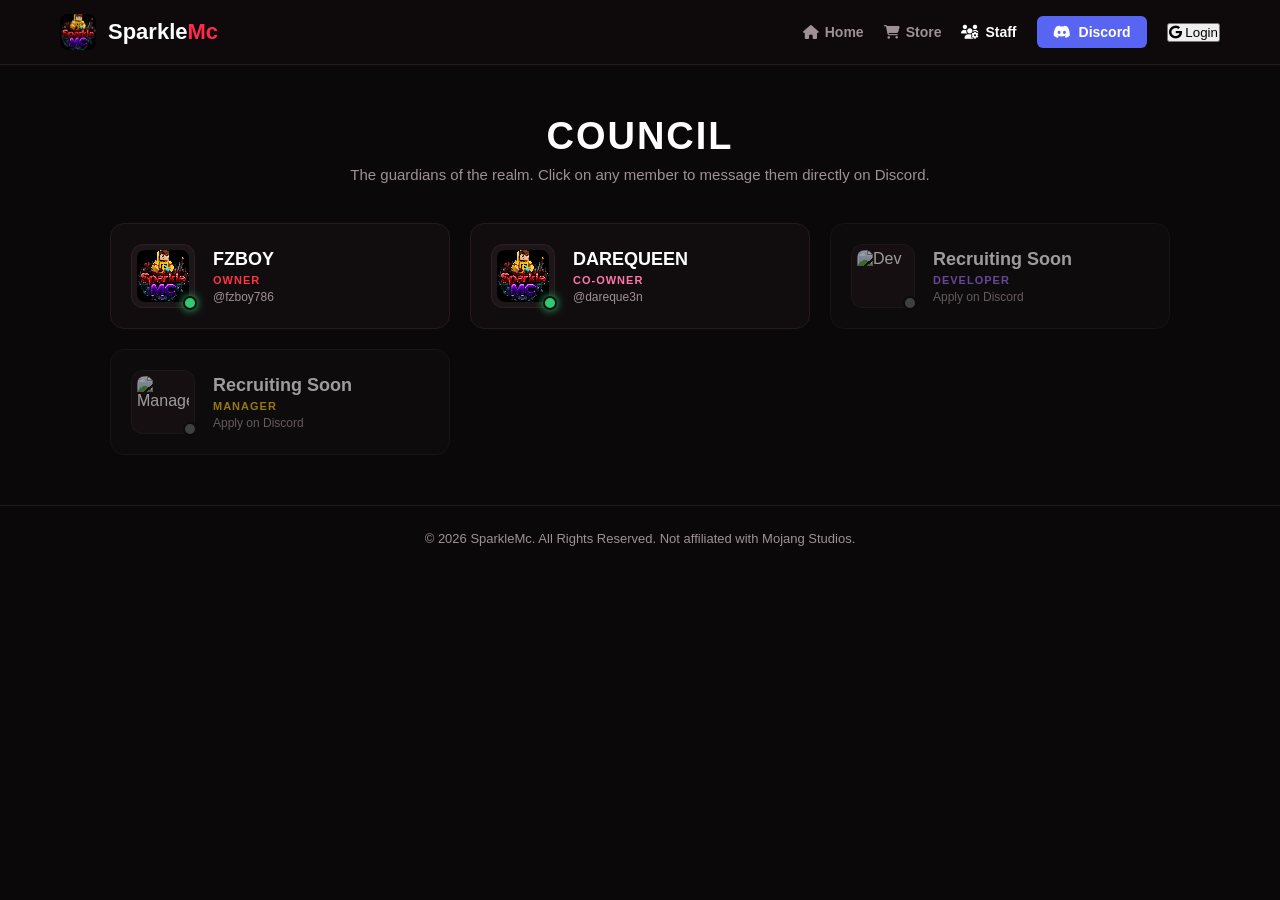
==== commit 9ec32e01: "Update staff.html" ====
--- a/staff.html
+++ b/staff.html
@@ -3,10 +3,14 @@
 <head>
     <meta charset="UTF-8">
     <meta name="viewport" content="width=device-width, initial-scale=1.0">
-    <title>SparkleMc — Council & Staff Team</title>
+    <title>SparkleMc — Council</title>
+
+    <meta name="description" content="SparkleMc Official Council and Staff team.">
     <link rel="icon" type="image/png" href="logo.png">
     <link rel="stylesheet" href="https://cdnjs.cloudflare.com/ajax/libs/font-awesome/6.4.0/css/all.min.css">
-    <link rel="stylesheet" href="style.css?v=fresh_5.0">
+    <link rel="stylesheet" href="style.css?v=final_1.0">
+
+    <script src="https://accounts.google.com/gsi/client" async defer></script>
 </head>
 <body>
 
@@ -23,6 +27,17 @@
                 <a href="https://discord.gg/62xxMq2NKv" target="_blank" class="nav-btn-discord">
                     <i class="fab fa-discord"></i> Discord
                 </a>
+
+                <div id="authContainer" class="nav-auth-wrap">
+                    <button id="googleLoginBtn" class="google-auth-btn" onclick="triggerGoogleSignIn()">
+                        <i class="fab fa-google"></i> Login
+                    </button>
+                    <div id="userProfileChip" class="user-chip" style="display: none;">
+                        <img id="userAvatar" src="" alt="Avatar" class="user-chip-avatar">
+                        <span id="userNameText" class="user-chip-name"></span>
+                        <button class="logout-btn" onclick="logoutGoogle()" title="Logout"><i class="fas fa-sign-out-alt"></i></button>
+                    </div>
+                </div>
             </nav>
         </div>
     </header>
@@ -88,34 +103,10 @@
         </div>
     </section>
 
-    <!-- Global Live Public Chat -->
-    <div class="floating-chat">
-        <div id="chatBox" class="chat-window">
-            <div class="chat-header">
-                <div class="chat-header-info">
-                    <div class="online-indicator"></div>
-                    <strong>Public Live Chat</strong>
-                </div>
-                <button class="chat-close" onclick="toggleChat()">&times;</button>
-            </div>
-            <div class="chat-messages" id="chatMsgs">
-                <div class="chat-bubble system">Global chat connected. Anyone on the website can see messages in real time!</div>
-            </div>
-            <form class="chat-input-row" onsubmit="sendGlobalChat(event)">
-                <input type="text" id="chatUsername" placeholder="IGN" style="width: 70px; border-right: 1px solid var(--border-dim);" required>
-                <input type="text" id="chatInput" placeholder="Send a message..." required>
-                <button type="submit"><i class="fas fa-paper-plane"></i></button>
-            </form>
-        </div>
-        <button class="chat-toggle-btn" onclick="toggleChat()" title="Global Chat">
-            <i class="fas fa-comments"></i>
-        </button>
-    </div>
-
     <footer class="site-footer">
-        <p>&copy; 2026 SparkleMc Network. All Rights Reserved. Not affiliated with Mojang Studios.</p>
+        <p>&copy; 2026 SparkleMc. All Rights Reserved. Not affiliated with Mojang Studios.</p>
     </footer>
 
-    <script src="script.js?v=fresh_5.0"></script>
+    <script src="script.js?v=final_1.0"></script>
 </body>
 </html>
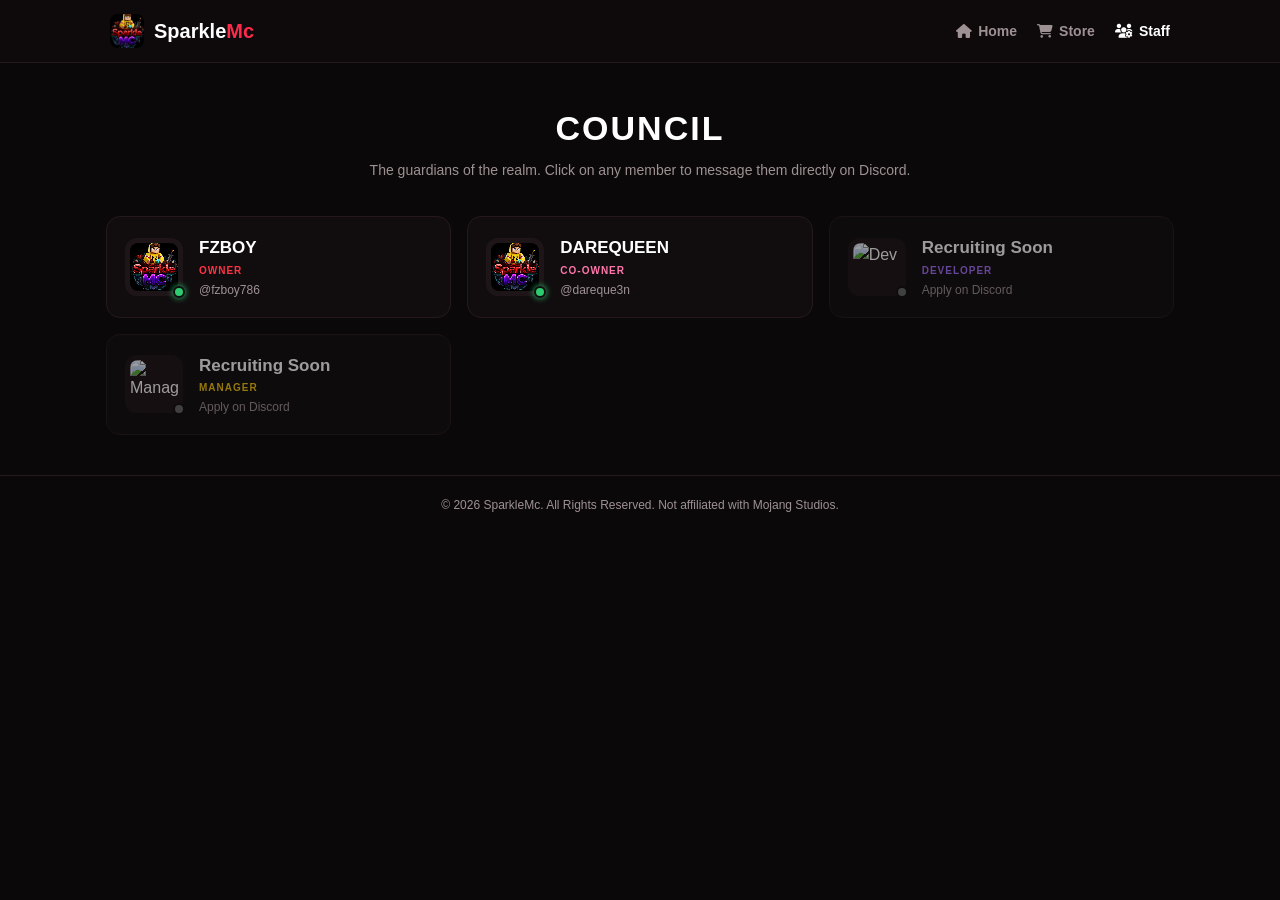
==== commit 9933e445: "Update staff.html" ====
--- a/staff.html
+++ b/staff.html
@@ -8,12 +8,11 @@
     <meta name="description" content="SparkleMc Official Council and Staff team.">
     <link rel="icon" type="image/png" href="logo.png">
     <link rel="stylesheet" href="https://cdnjs.cloudflare.com/ajax/libs/font-awesome/6.4.0/css/all.min.css">
-    <link rel="stylesheet" href="style.css?v=final_1.0">
-
-    <script src="https://accounts.google.com/gsi/client" async defer></script>
+    <link rel="stylesheet" href="style.css?v=fresh_6.0">
 </head>
 <body>
 
+    <!-- Top Header: ONLY Home, Store, Staff -->
     <header class="site-header">
         <div class="nav-wrap">
             <a href="index.html" class="brand">
@@ -24,20 +23,6 @@
                 <a href="index.html" class="nav-link"><i class="fas fa-home"></i> Home</a>
                 <a href="store.html" class="nav-link"><i class="fas fa-shopping-cart"></i> Store</a>
                 <a href="staff.html" class="nav-link active"><i class="fas fa-users-cog"></i> Staff</a>
-                <a href="https://discord.gg/62xxMq2NKv" target="_blank" class="nav-btn-discord">
-                    <i class="fab fa-discord"></i> Discord
-                </a>
-
-                <div id="authContainer" class="nav-auth-wrap">
-                    <button id="googleLoginBtn" class="google-auth-btn" onclick="triggerGoogleSignIn()">
-                        <i class="fab fa-google"></i> Login
-                    </button>
-                    <div id="userProfileChip" class="user-chip" style="display: none;">
-                        <img id="userAvatar" src="" alt="Avatar" class="user-chip-avatar">
-                        <span id="userNameText" class="user-chip-name"></span>
-                        <button class="logout-btn" onclick="logoutGoogle()" title="Logout"><i class="fas fa-sign-out-alt"></i></button>
-                    </div>
-                </div>
             </nav>
         </div>
     </header>
@@ -75,7 +60,7 @@
                 </div>
             </a>
 
-            <!-- Placeholder: Developer -->
+            <!-- Developer Placeholder -->
             <div class="staff-card locked-card">
                 <div class="staff-avatar-box">
                     <img src="https://mc-heads.net/avatar/MHF_Steve/100" alt="Dev" class="staff-skin-head">
@@ -88,7 +73,7 @@
                 </div>
             </div>
 
-            <!-- Placeholder: Manager -->
+            <!-- Manager Placeholder -->
             <div class="staff-card locked-card">
                 <div class="staff-avatar-box">
                     <img src="https://mc-heads.net/avatar/MHF_Alex/100" alt="Manager" class="staff-skin-head">
@@ -107,6 +92,6 @@
         <p>&copy; 2026 SparkleMc. All Rights Reserved. Not affiliated with Mojang Studios.</p>
     </footer>
 
-    <script src="script.js?v=final_1.0"></script>
+    <script src="script.js?v=fresh_6.0"></script>
 </body>
 </html>
--- a/style.css
+++ b/style.css
@@ -23,13 +23,14 @@
     color: var(--text-pure);
     min-height: 100vh;
     overflow-x: hidden;
+    line-height: 1.5;
 }
 
 img { max-width: 100%; height: auto; display: block; }
 .text-glow { color: var(--crimson); text-shadow: 0 0 16px rgba(255, 42, 75, 0.55); }
 .gold-text { color: var(--gold); }
 
-/* Header */
+/* --- Site Header & Navbar (Only Home, Store, Staff) --- */
 .site-header {
     background: rgba(15, 10, 12, 0.95);
     border-bottom: 1px solid var(--border-dim);
@@ -40,7 +41,7 @@
 }
 
 .nav-wrap {
-    max-width: 1200px;
+    max-width: 1100px;
     margin: 0 auto;
     padding: 14px 20px;
     display: flex;
@@ -51,89 +52,79 @@
 .brand {
     display: flex;
     align-items: center;
-    gap: 12px;
+    gap: 10px;
     text-decoration: none;
     color: #fff;
-    font-size: 22px;
+    font-size: 20px;
     font-weight: 900;
 }
 
-.brand-logo { width: 36px; height: 36px; border-radius: 8px; object-fit: cover; }
+.brand-logo { width: 34px; height: 34px; border-radius: 8px; object-fit: cover; }
 .highlight { color: var(--crimson); }
-.nav-links { display: flex; align-items: center; gap: 20px; }
+
+.nav-links {
+    display: flex;
+    align-items: center;
+    gap: 20px;
+}
 
 .nav-link {
     color: var(--text-muted);
     text-decoration: none;
-    font-weight: 600;
-    font-size: 14px;
-    display: flex;
-    align-items: center;
-    gap: 6px;
-    transition: 0.2s;
-}
-
-.nav-link:hover, .nav-link.active { color: #fff; }
-
-.nav-btn-discord {
-    background: #5865f2;
-    color: #fff;
-    text-decoration: none;
-    padding: 8px 16px;
-    border-radius: 6px;
     font-weight: 700;
     font-size: 14px;
-    display: inline-flex;
-    align-items: center;
-    justify-content: center;
-    gap: 8px;
-    transition: 0.2s;
-}
-
-.nav-btn-discord:hover { background: #4752c4; }
-
-/* Hero */
+    display: flex;
+    align-items: center;
+    gap: 6px;
+    transition: 0.2s;
+}
+
+.nav-link:hover, .nav-link.active { color: #fff; }
+
+/* --- Hero Section & Layout --- */
 .hero-sec {
-    padding: 70px 20px 50px;
+    padding: 60px 16px 50px;
     text-align: center;
     background: radial-gradient(circle at 50% 15%, rgba(255, 42, 75, 0.12), transparent 70%);
 }
 
-.hero-container { max-width: 800px; margin: 0 auto; }
+.hero-container { max-width: 760px; margin: 0 auto; }
 
 .pill-badge {
     display: inline-block;
     background: rgba(255, 42, 75, 0.12);
     color: var(--crimson);
     border: 1px solid rgba(255, 42, 75, 0.35);
-    padding: 6px 14px;
+    padding: 5px 14px;
     border-radius: 20px;
-    font-size: 12px;
+    font-size: 11px;
     font-weight: 800;
-    margin-bottom: 18px;
-}
-
-.hero-heading { font-size: clamp(32px, 5vw, 44px); font-weight: 900; margin-bottom: 12px; }
-.hero-subtext { color: var(--text-muted); font-size: 15px; line-height: 1.6; margin-bottom: 30px; }
-
-.ip-row { display: flex; justify-content: center; gap: 15px; flex-wrap: wrap; margin-bottom: 25px; }
+    margin-bottom: 15px;
+}
+
+.hero-heading { font-size: clamp(28px, 6vw, 44px); font-weight: 900; margin-bottom: 12px; line-height: 1.2; }
+.hero-subtext { color: var(--text-muted); font-size: 14px; line-height: 1.6; margin-bottom: 25px; padding: 0 10px; }
+
+/* Server IP Cards */
+.ip-row { display: flex; justify-content: center; gap: 14px; flex-wrap: wrap; margin-bottom: 30px; }
 
 .ip-card {
     background: var(--bg-surface);
     border: 1px solid var(--border-dim);
-    padding: 12px 20px;
+    padding: 12px 18px;
     border-radius: 10px;
     display: flex;
     align-items: center;
-    gap: 15px;
+    gap: 14px;
     cursor: pointer;
     position: relative;
     transition: 0.2s;
+    min-width: 250px;
 }
 
 .ip-card:hover { border-color: var(--crimson); box-shadow: 0 0 15px rgba(255, 42, 75, 0.2); }
 .ip-text { display: flex; flex-direction: column; text-align: left; }
-.platform-label { font-size: 10px; color: var(--text-muted); font-weight: 700; }
+.platform-label { font-size: 9px; color: var(--text-muted); font-weight: 700; }
 .address { font-size: 15px; font-weight: 800; color: #fff; }
 .copy-icon { color: var(--text-muted); }
 
@@ -143,9 +134,9 @@
     right: 12px;
     background: var(--crimson);
     color: #fff;
-    font-size: 11px;
+    font-size: 10px;
     font-weight: 800;
-    padding: 2px 8px;
+    padding: 2px 6px;
     border-radius: 4px;
     opacity: 0;
     pointer-events: none;
@@ -153,42 +144,110 @@
 }
 .copy-alert.show { opacity: 1; }
 
-.hero-cta-row { display: flex; justify-content: center; gap: 15px; }
-.cta-btn { padding: 12px 26px; font-size: 15px; text-decoration: none; border-radius: 8px; }
-.cta-btn-secondary {
+/* Main Action Stack: Discord & Login Direct Under IP */
+.main-action-stack {
+    display: flex;
+    flex-direction: column;
+    align-items: center;
+    gap: 16px;
+    max-width: 420px;
+    margin: 0 auto;
+    width: 100%;
+}
+
+.hero-discord-btn {
+    background: #5865f2;
+    color: #fff;
+    text-decoration: none;
+    padding: 12px 24px;
+    border-radius: 8px;
+    font-weight: 800;
+    font-size: 15px;
+    width: 100%;
+    display: flex;
+    align-items: center;
+    justify-content: center;
+    gap: 10px;
+    transition: 0.2s;
+    box-shadow: 0 4px 15px rgba(88, 101, 242, 0.35);
+}
+
+.hero-discord-btn:hover { background: #4752c4; transform: translateY(-2px); }
+
+.hero-auth-box { width: 100%; }
+
+.hero-login-btn {
+    background: #ffffff;
+    color: #1a1a1a;
+    border: none;
+    padding: 12px 24px;
+    border-radius: 8px;
+    font-weight: 800;
+    font-size: 14px;
+    width: 100%;
+    display: flex;
+    align-items: center;
+    justify-content: center;
+    gap: 10px;
+    cursor: pointer;
+    transition: 0.2s;
+}
+
+.hero-login-btn:hover { background: #f0f0f0; transform: translateY(-2px); }
+.auth-hint { font-size: 11px; color: var(--text-muted); margin-top: 6px; }
+
+/* Logged-In User Profile Card */
+.logged-user-card {
     background: var(--bg-surface);
     border: 1px solid var(--border-dim);
-    color: #fff;
-    padding: 12px 24px;
+    border-radius: 10px;
+    padding: 12px 16px;
+    display: flex;
+    align-items: center;
+    gap: 12px;
+    text-align: left;
+}
+
+.hero-user-avatar { width: 44px; height: 44px; border-radius: 50%; border: 2px solid var(--crimson); }
+.hero-user-details { display: flex; flex-direction: column; flex: 1; overflow: hidden; }
+.logged-greeting { font-size: 10px; color: var(--text-muted); text-transform: uppercase; font-weight: 700; }
+.user-display-name { font-size: 15px; color: #fff; font-weight: 800; white-space: nowrap; overflow: hidden; text-overflow: ellipsis; }
+.user-display-email { font-size: 11px; color: var(--text-muted); white-space: nowrap; overflow: hidden; text-overflow: ellipsis; }
+
+.hero-logout-btn {
+    background: rgba(255, 42, 75, 0.15);
+    border: 1px solid var(--crimson);
+    color: var(--crimson);
+    padding: 6px 12px;
+    border-radius: 6px;
     font-weight: 700;
-    text-decoration: none;
-    border-radius: 8px;
-    display: flex;
-    align-items: center;
-    gap: 8px;
-}
-.cta-btn-secondary:hover { border-color: var(--gold); }
-
-/* Store Section */
-.store-sec { max-width: 1200px; margin: 40px auto; padding: 0 20px; }
-.section-title-wrap { text-align: center; margin-bottom: 30px; }
-.section-title-wrap .title { font-size: 32px; font-weight: 900; }
-.section-title-wrap .subtitle { color: var(--text-muted); font-size: 14px; margin-top: 5px; }
-
-.category-nav { display: flex; justify-content: center; gap: 8px; margin-bottom: 32px; flex-wrap: wrap; }
+    font-size: 11px;
+    cursor: pointer;
+    transition: 0.2s;
+}
+
+.hero-logout-btn:hover { background: var(--crimson); color: #fff; }
+
+/* --- Store Section --- */
+.store-sec { max-width: 1200px; margin: 30px auto; padding: 0 16px; }
+.section-title-wrap { text-align: center; margin-bottom: 25px; }
+.section-title-wrap .title { font-size: 28px; font-weight: 900; }
+.section-title-wrap .subtitle { color: var(--text-muted); font-size: 13px; margin-top: 4px; }
+
+.category-nav { display: flex; justify-content: center; gap: 6px; margin-bottom: 25px; flex-wrap: wrap; }
 
 .cat-btn {
     background: var(--bg-surface);
     border: 1px solid var(--border-dim);
     color: var(--text-muted);
-    padding: 9px 16px;
+    padding: 8px 14px;
     border-radius: 8px;
-    font-size: 13px;
+    font-size: 12px;
     font-weight: 700;
     cursor: pointer;
     display: flex;
     align-items: center;
-    gap: 8px;
+    gap: 6px;
     transition: 0.2s;
 }
 
@@ -198,13 +257,13 @@
     border-color: var(--crimson);
 }
 
-.product-grid { display: grid; grid-template-columns: repeat(auto-fill, minmax(260px, 1fr)); gap: 20px; }
+.product-grid { display: grid; grid-template-columns: repeat(auto-fill, minmax(250px, 1fr)); gap: 16px; }
 
 .product-card {
     background: var(--bg-surface);
     border: 1px solid var(--border-dim);
     border-radius: 12px;
-    padding: 24px 20px;
+    padding: 20px 16px;
     text-align: center;
     position: relative;
     display: flex;
@@ -213,34 +272,34 @@
     transition: 0.2s;
 }
 
-.product-card:hover { transform: translateY(-4px); border-color: rgba(255, 42, 75, 0.4); }
+.product-card:hover { transform: translateY(-3px); border-color: rgba(255, 42, 75, 0.4); }
 .featured-border { border-color: rgba(255, 42, 75, 0.5); }
 .ultimate-card { border-color: rgba(255, 170, 0, 0.5); }
 
 .badge-tag {
     position: absolute;
-    top: 12px;
-    left: 12px;
+    top: 10px;
+    left: 10px;
     background: #2a2224;
     color: #fff;
-    font-size: 10px;
+    font-size: 9px;
     font-weight: 800;
-    padding: 3px 8px;
+    padding: 2px 7px;
     border-radius: 4px;
 }
 .tag-crimson { background: var(--crimson-dark); }
 .tag-gold { background: #b8860b; }
 
 .icon-sphere {
-    width: 60px;
-    height: 60px;
-    margin: 10px auto 14px;
+    width: 54px;
+    height: 54px;
+    margin: 8px auto 12px;
     border-radius: 12px;
     background: var(--bg-surface-light);
     display: flex;
     align-items: center;
     justify-content: center;
-    font-size: 26px;
+    font-size: 22px;
 }
 .icon-yellow { color: #f1c40f; }
 .icon-red { color: #e74c3c; }
@@ -248,10 +307,10 @@
 .icon-darkred { color: #c0392b; }
 .icon-gold { color: #f39c12; }
 
-.product-name { font-size: 19px; font-weight: 800; margin-bottom: 4px; }
-.product-desc { font-size: 13px; color: var(--text-muted); margin-bottom: 15px; }
-.product-price { font-size: 22px; font-weight: 900; margin-bottom: 16px; }
-.product-price .unit { font-size: 13px; color: var(--text-muted); font-weight: 500; }
+.product-name { font-size: 18px; font-weight: 800; margin-bottom: 4px; }
+.product-desc { font-size: 12px; color: var(--text-muted); margin-bottom: 12px; }
+.product-price { font-size: 20px; font-weight: 900; margin-bottom: 14px; }
+.product-price .unit { font-size: 12px; color: var(--text-muted); font-weight: 500; }
 
 .action-btn-row { display: flex; gap: 8px; align-items: center; }
 
@@ -260,9 +319,9 @@
     color: #111;
     border: none;
     border-radius: 8px;
-    width: 44px;
-    height: 44px;
-    font-size: 18px;
+    width: 42px;
+    height: 42px;
+    font-size: 16px;
     font-weight: 800;
     cursor: pointer;
     display: flex;
@@ -275,49 +334,49 @@
     background: linear-gradient(135deg, var(--crimson), var(--crimson-dark));
     color: #fff;
     border: none;
-    height: 44px;
+    height: 42px;
     border-radius: 8px;
     font-weight: 700;
-    font-size: 14px;
-    cursor: pointer;
-    display: flex;
-    align-items: center;
-    justify-content: center;
-    gap: 8px;
+    font-size: 13px;
+    cursor: pointer;
+    display: flex;
+    align-items: center;
+    justify-content: center;
+    gap: 6px;
 }
 
 .full-width { width: 100%; }
 
-/* Coin Box */
-.coin-box { grid-column: 1 / -1; max-width: 480px; margin: 0 auto; width: 100%; }
-.coin-input-wrap { text-align: left; margin: 15px 0 10px; }
-.coin-input-wrap label { font-size: 12px; color: var(--text-muted); font-weight: 700; display: block; margin-bottom: 6px; }
-.coin-input-wrap input { width: 100%; background: var(--bg-dark); border: 1px solid var(--border-dim); padding: 12px; border-radius: 8px; color: #fff; font-size: 16px; font-weight: 700; outline: none; }
-.coin-preview { font-size: 17px; font-weight: 800; margin-bottom: 18px; }
-
-.empty-state { grid-column: 1 / -1; text-align: center; padding: 50px 20px; background: var(--bg-surface); border: 1px dashed var(--border-dim); border-radius: 12px; }
-.empty-state i { font-size: 38px; color: var(--text-muted); margin-bottom: 10px; }
-
-/* ==================== DRACOSMP STAFF COUNCIL PAGE ==================== */
-.staff-sec { max-width: 1100px; margin: 50px auto; padding: 0 20px; }
-.staff-header { text-align: center; margin-bottom: 40px; }
-.staff-main-title { font-size: 38px; font-weight: 900; letter-spacing: 2px; }
-.staff-subtitle { color: var(--text-muted); font-size: 15px; margin-top: 8px; }
+/* Coin Card */
+.coin-box { grid-column: 1 / -1; max-width: 440px; margin: 0 auto; width: 100%; }
+.coin-input-wrap { text-align: left; margin: 12px 0 10px; }
+.coin-input-wrap label { font-size: 11px; color: var(--text-muted); font-weight: 700; display: block; margin-bottom: 5px; }
+.coin-input-wrap input { width: 100%; background: var(--bg-dark); border: 1px solid var(--border-dim); padding: 10px; border-radius: 8px; color: #fff; font-size: 15px; font-weight: 700; outline: none; }
+.coin-preview { font-size: 16px; font-weight: 800; margin-bottom: 16px; }
+
+.empty-state { grid-column: 1 / -1; text-align: center; padding: 40px 16px; background: var(--bg-surface); border: 1px dashed var(--border-dim); border-radius: 12px; }
+.empty-state i { font-size: 34px; color: var(--text-muted); margin-bottom: 10px; }
+
+/* Council Staff Page */
+.staff-sec { max-width: 1100px; margin: 40px auto; padding: 0 16px; }
+.staff-header { text-align: center; margin-bottom: 35px; }
+.staff-main-title { font-size: 34px; font-weight: 900; letter-spacing: 2px; }
+.staff-subtitle { color: var(--text-muted); font-size: 14px; margin-top: 6px; }
 
 .staff-grid {
     display: grid;
-    grid-template-columns: repeat(auto-fill, minmax(300px, 1fr));
-    gap: 20px;
+    grid-template-columns: repeat(auto-fill, minmax(280px, 1fr));
+    gap: 16px;
 }
 
 .staff-card {
     background: #110d0f;
     border: 1px solid var(--border-dim);
     border-radius: 14px;
-    padding: 20px;
-    display: flex;
-    align-items: center;
-    gap: 18px;
+    padding: 18px;
+    display: flex;
+    align-items: center;
+    gap: 16px;
     text-decoration: none;
     color: #fff;
     transition: 0.2s ease;
@@ -327,62 +386,56 @@
 .staff-card:hover {
     background: #171114;
     border-color: var(--crimson);
-    transform: translateY(-3px);
+    transform: translateY(-2px);
     box-shadow: 0 6px 20px rgba(255, 42, 75, 0.25);
 }
 
 .staff-avatar-box {
     position: relative;
-    width: 64px;
-    height: 64px;
+    width: 58px;
+    height: 58px;
     border-radius: 12px;
     background: #1e1518;
     display: flex;
     align-items: center;
     justify-content: center;
-    border: 1px solid rgba(255, 255, 255, 0.05);
+    flex-shrink: 0;
 }
 
 .staff-skin-head {
-    width: 52px;
-    height: 52px;
+    width: 48px;
+    height: 48px;
     border-radius: 8px;
     image-rendering: pixelated;
 }
 
 .status-dot {
     position: absolute;
-    bottom: -3px;
-    right: -3px;
-    width: 14px;
-    height: 14px;
+    bottom: -2px;
+    right: -2px;
+    width: 12px;
+    height: 12px;
     border-radius: 50%;
     background: #666;
     border: 2px solid #110d0f;
 }
 
-.status-dot.online { background: #2ecc71; box-shadow: 0 0 8px #2ecc71; }
+.status-dot.online { background: #2ecc71; box-shadow: 0 0 6px #2ecc71; }
 
 .staff-info { display: flex; flex-direction: column; text-align: left; }
-.staff-name { font-size: 18px; font-weight: 800; margin-bottom: 4px; }
-
-.staff-role {
-    font-size: 11px;
-    font-weight: 900;
-    letter-spacing: 1px;
-    text-transform: uppercase;
-}
+.staff-name { font-size: 17px; font-weight: 800; margin-bottom: 2px; }
+.staff-role { font-size: 10px; font-weight: 900; letter-spacing: 1px; text-transform: uppercase; }
 
 .role-owner { color: #ff3344; }
 .role-coowner { color: #ff77aa; }
 .role-dev { color: #a370f7; }
 .role-manager { color: #f1c40f; }
 
-.staff-handle { font-size: 12px; color: var(--text-muted); margin-top: 4px; }
+.staff-handle { font-size: 12px; color: var(--text-muted); margin-top: 3px; }
 .locked-card { opacity: 0.6; cursor: not-allowed; }
 .locked-card:hover { transform: none; border-color: var(--border-dim); }
 
-/* Modals */
+/* --- Modals --- */
 .modal-backdrop {
     display: none;
     position: fixed;
@@ -392,71 +445,98 @@
     z-index: 9999;
     align-items: center;
     justify-content: center;
-    padding: 15px;
-}
-
-.modal-close-btn { position: absolute; top: 14px; right: 16px; background: none; border: none; color: var(--text-muted); font-size: 26px; cursor: pointer; }
+    padding: 14px;
+}
+
+.modal-close-btn { position: absolute; top: 12px; right: 14px; background: none; border: none; color: var(--text-muted); font-size: 24px; cursor: pointer; }
 .modal-close-btn:hover { color: #fff; }
 
-.info-window, .pay-window {
+.info-window, .pay-window, .auth-dialog {
     background: var(--bg-surface);
     border: 1px solid var(--border-dim);
     border-radius: 14px;
     width: 100%;
-    max-width: 440px;
-    padding: 24px;
+    max-width: 420px;
+    padding: 22px;
     position: relative;
     max-height: 88vh;
     overflow-y: auto;
 }
 
-.info-content-scroll { max-height: 55vh; overflow-y: auto; }
-.info-content-scroll h4 { font-size: 13px; color: var(--text-muted); margin: 14px 0 8px; text-transform: uppercase; }
+.info-content-scroll { max-height: 52vh; overflow-y: auto; }
+.info-content-scroll h4 { font-size: 12px; color: var(--text-muted); margin: 12px 0 6px; text-transform: uppercase; }
 .check-list { list-style: none; }
-.check-list li { padding: 6px 0; font-size: 14px; color: #e0e0e0; border-bottom: 1px solid rgba(255, 255, 255, 0.03); position: relative; padding-left: 18px; }
-.check-list li::before { content: "•"; color: var(--gold); font-size: 18px; position: absolute; left: 2px; top: -1px; }
+.check-list li { padding: 5px 0; font-size: 13px; color: #e0e0e0; border-bottom: 1px solid rgba(255, 255, 255, 0.03); position: relative; padding-left: 16px; }
+.check-list li::before { content: "•"; color: var(--gold); font-size: 16px; position: absolute; left: 2px; top: -1px; }
 .cmd-list li { font-family: monospace; color: #ff8585; }
 
-.info-footer { display: flex; align-items: center; justify-content: space-between; margin-top: 20px; padding-top: 15px; border-top: 1px solid var(--border-dim); }
-.info-cost { font-size: 22px; font-weight: 800; color: var(--gold); }
+.info-footer { display: flex; align-items: center; justify-content: space-between; margin-top: 18px; padding-top: 14px; border-top: 1px solid var(--border-dim); }
+.info-cost { font-size: 20px; font-weight: 800; color: var(--gold); }
 
 /* QR & Ticket Form */
-.pay-modal-title { font-size: 22px; margin-bottom: 4px; }
-.pay-modal-sub { font-size: 13px; color: var(--text-muted); margin-bottom: 15px; }
-.qr-container { margin-bottom: 15px; }
-.qr-code-img { width: 170px !important; height: 170px !important; border-radius: 8px; border: 2px solid var(--crimson); padding: 4px; background: #fff; margin: 0 auto 10px; }
-.upi-id-pill { font-size: 13px; color: var(--text-muted); background: var(--bg-dark); padding: 4px 10px; border-radius: 4px; display: inline-block; }
-.payable-badge { margin-top: 8px; font-size: 16px; font-weight: 800; color: var(--crimson); }
-
-.order-form { text-align: left; margin-top: 15px; }
+.pay-modal-title { font-size: 20px; margin-bottom: 4px; }
+.pay-modal-sub { font-size: 13px; color: var(--text-muted); margin-bottom: 12px; }
+.verified-user-badge { font-size: 12px; color: #fff; background: var(--bg-dark); border: 1px solid var(--border-dim); padding: 5px 12px; border-radius: 6px; margin-bottom: 12px; display: inline-flex; align-items: center; gap: 6px; }
+
+.qr-container { margin-bottom: 14px; }
+.qr-code-img { width: 160px !important; height: 160px !important; border-radius: 8px; border: 2px solid var(--crimson); padding: 4px; background: #fff; margin: 0 auto 8px; }
+.upi-id-pill { font-size: 12px; color: var(--text-muted); background: var(--bg-dark); padding: 4px 10px; border-radius: 4px; display: inline-block; }
+.payable-badge { margin-top: 6px; font-size: 15px; font-weight: 800; color: var(--crimson); }
+
+.order-form { text-align: left; margin-top: 12px; }
 .form-group { margin-bottom: 12px; }
-.form-group label { display: block; font-size: 12px; color: var(--text-muted); margin-bottom: 5px; font-weight: 700; }
-.form-group input { width: 100%; background: var(--bg-dark); border: 1px solid var(--border-dim); padding: 10px 12px; border-radius: 6px; color: #fff; font-size: 14px; outline: none; }
+.form-group label { display: block; font-size: 11px; color: var(--text-muted); margin-bottom: 4px; font-weight: 700; }
+.form-group input { width: 100%; background: var(--bg-dark); border: 1px solid var(--border-dim); padding: 10px 12px; border-radius: 6px; color: #fff; font-size: 13px; outline: none; }
 .form-group input:focus { border-color: var(--crimson); }
 
-.status-icon { font-size: 44px; margin-bottom: 12px; text-align: center; }
-.status-msg { color: var(--text-muted); font-size: 13px; line-height: 1.5; margin: 10px 0 15px; text-align: center; }
-.order-summary-box { background: var(--bg-dark); border: 1px solid var(--border-dim); border-radius: 8px; padding: 12px 14px; font-size: 13px; margin-bottom: 15px; }
-.order-summary-box div { display: flex; justify-content: space-between; padding: 4px 0; }
+.status-icon { font-size: 40px; margin-bottom: 10px; text-align: center; }
+.status-msg { color: var(--text-muted); font-size: 12px; line-height: 1.5; margin: 8px 0 12px; text-align: center; }
+.order-summary-box { background: var(--bg-dark); border: 1px solid var(--border-dim); border-radius: 8px; padding: 10px 12px; font-size: 12px; margin-bottom: 14px; }
+.order-summary-box div { display: flex; justify-content: space-between; padding: 3px 0; }
 .tag-pending { background: #ff9800; color: #000; font-size: 10px; font-weight: 800; padding: 2px 6px; border-radius: 4px; }
 
+/* Auth Dialog */
+.auth-dialog-header { text-align: center; margin-bottom: 20px; }
+.auth-logo-badge { width: 50px; height: 50px; background: #fff; color: #222; border-radius: 50%; display: flex; align-items: center; justify-content: center; font-size: 24px; margin: 0 auto 12px; }
+.auth-dialog-header h3 { font-size: 20px; margin-bottom: 4px; }
+.auth-dialog-header p { font-size: 12px; color: var(--text-muted); }
+
+.auth-tabs { display: flex; gap: 8px; margin-bottom: 16px; }
+.auth-tab { flex: 1; background: var(--bg-dark); border: 1px solid var(--border-dim); color: var(--text-muted); padding: 8px; border-radius: 6px; font-weight: 700; font-size: 12px; cursor: pointer; }
+.auth-tab.active { background: var(--crimson-dark); color: #fff; border-color: var(--crimson); }
+.auth-disclaimer { font-size: 11px; color: var(--text-muted); text-align: center; margin-top: 14px; line-height: 1.4; }
+
 /* Real-Time Live Chat */
-.floating-chat { position: fixed; bottom: 20px; right: 20px; z-index: 999; }
-.chat-toggle-btn { background: linear-gradient(135deg, var(--crimson), var(--crimson-dark)); border: none; width: 52px; height: 52px; border-radius: 50%; color: #fff; font-size: 22px; cursor: pointer; box-shadow: 0 4px 15px rgba(255, 42, 75, 0.4); display: flex; align-items: center; justify-content: center; }
-.chat-window { display: none; position: absolute; bottom: 65px; right: 0; width: 330px; height: 420px; background: var(--bg-surface); border: 1px solid var(--border-dim); border-radius: 12px; box-shadow: 0 10px 30px rgba(0,0,0,0.85); flex-direction: column; overflow: hidden; }
-.chat-header { background: var(--bg-surface-light); border-bottom: 1px solid var(--border-dim); padding: 12px 15px; display: flex; justify-content: space-between; align-items: center; }
-.chat-header-info { display: flex; align-items: center; gap: 8px; font-size: 13px; }
+.floating-chat { position: fixed; bottom: 16px; right: 16px; z-index: 999; }
+.chat-toggle-btn { background: linear-gradient(135deg, var(--crimson), var(--crimson-dark)); border: none; width: 48px; height: 48px; border-radius: 50%; color: #fff; font-size: 20px; cursor: pointer; box-shadow: 0 4px 15px rgba(255, 42, 75, 0.4); display: flex; align-items: center; justify-content: center; }
+.chat-window { display: none; position: absolute; bottom: 60px; right: 0; width: 310px; height: 390px; background: var(--bg-surface); border: 1px solid var(--border-dim); border-radius: 12px; box-shadow: 0 10px 30px rgba(0,0,0,0.85); flex-direction: column; overflow: hidden; }
+.chat-header { background: var(--bg-surface-light); border-bottom: 1px solid var(--border-dim); padding: 10px 14px; display: flex; justify-content: space-between; align-items: center; }
+.chat-header-info { display: flex; align-items: center; gap: 8px; font-size: 12px; }
 .online-indicator { width: 8px; height: 8px; background: #2ecc71; border-radius: 50%; box-shadow: 0 0 6px #2ecc71; }
-.chat-close { background: none; border: none; color: var(--text-muted); font-size: 20px; cursor: pointer; }
-.chat-messages { flex: 1; padding: 12px; overflow-y: auto; display: flex; flex-direction: column; gap: 8px; font-size: 13px; }
-.chat-bubble { max-width: 90%; padding: 8px 12px; border-radius: 8px; line-height: 1.4; word-break: break-word; }
-.chat-bubble.system { background: rgba(255, 170, 0, 0.1); border: 1px solid rgba(255, 170, 0, 0.3); color: var(--gold); font-size: 11px; align-self: center; text-align: center; }
+.chat-close { background: none; border: none; color: var(--text-muted); font-size: 18px; cursor: pointer; }
+.chat-messages { flex: 1; padding: 10px; overflow-y: auto; display: flex; flex-direction: column; gap: 6px; font-size: 12px; }
+.chat-bubble { max-width: 90%; padding: 6px 10px; border-radius: 8px; line-height: 1.4; word-break: break-word; }
+.chat-bubble.system { background: rgba(255, 170, 0, 0.1); border: 1px solid rgba(255, 170, 0, 0.3); color: var(--gold); font-size: 10px; align-self: center; text-align: center; }
 .chat-bubble.msg { background: var(--bg-surface-light); color: #fff; align-self: flex-start; }
 .chat-bubble.mine { background: var(--crimson); color: #fff; align-self: flex-end; }
-.chat-bubble .sender { font-size: 11px; font-weight: 800; color: #ffaa00; display: block; margin-bottom: 2px; }
+.chat-bubble .sender { font-size: 10px; font-weight: 800; color: #ffaa00; display: block; margin-bottom: 1px; }
+
+.chat-auth-gate { padding: 14px; text-align: center; background: var(--bg-dark); border-top: 1px solid var(--border-dim); }
+.chat-auth-gate p { font-size: 11px; color: var(--text-muted); margin-bottom: 8px; }
+.small-auth-btn { width: auto; display: inline-flex; padding: 6px 14px; font-size: 12px; }
+
 .chat-input-row { display: flex; border-top: 1px solid var(--border-dim); background: var(--bg-dark); }
-.chat-input-row input { background: none; border: none; padding: 10px 10px; color: #fff; font-size: 13px; outline: none; }
-.chat-input-row button { background: none; border: none; color: var(--crimson); padding: 0 14px; cursor: pointer; }
-
-.site-footer { text-align: center; padding: 25px; border-top: 1px solid var(--border-dim); color: var(--text-muted); font-size: 13px; }
-    
+.chat-input-row input { flex: 1; background: none; border: none; padding: 8px 10px; color: #fff; font-size: 12px; outline: none; }
+.chat-input-row button { background: none; border: none; color: var(--crimson); padding: 0 12px; cursor: pointer; }
+
+.site-footer { text-align: center; padding: 20px; border-top: 1px solid var(--border-dim); color: var(--text-muted); font-size: 12px; }
+
+/* Phone & Mobile Specific Tweaks */
+@media (max-width: 600px) {
+    .nav-wrap { justify-content: space-between; }
+    .nav-links { gap: 14px; }
+    .hero-heading { font-size: 26px; }
+    .ip-card { min-width: 100%; }
+    .main-action-stack { width: 100%; }
+    .chat-window { width: 280px; height: 350px; }
+}
